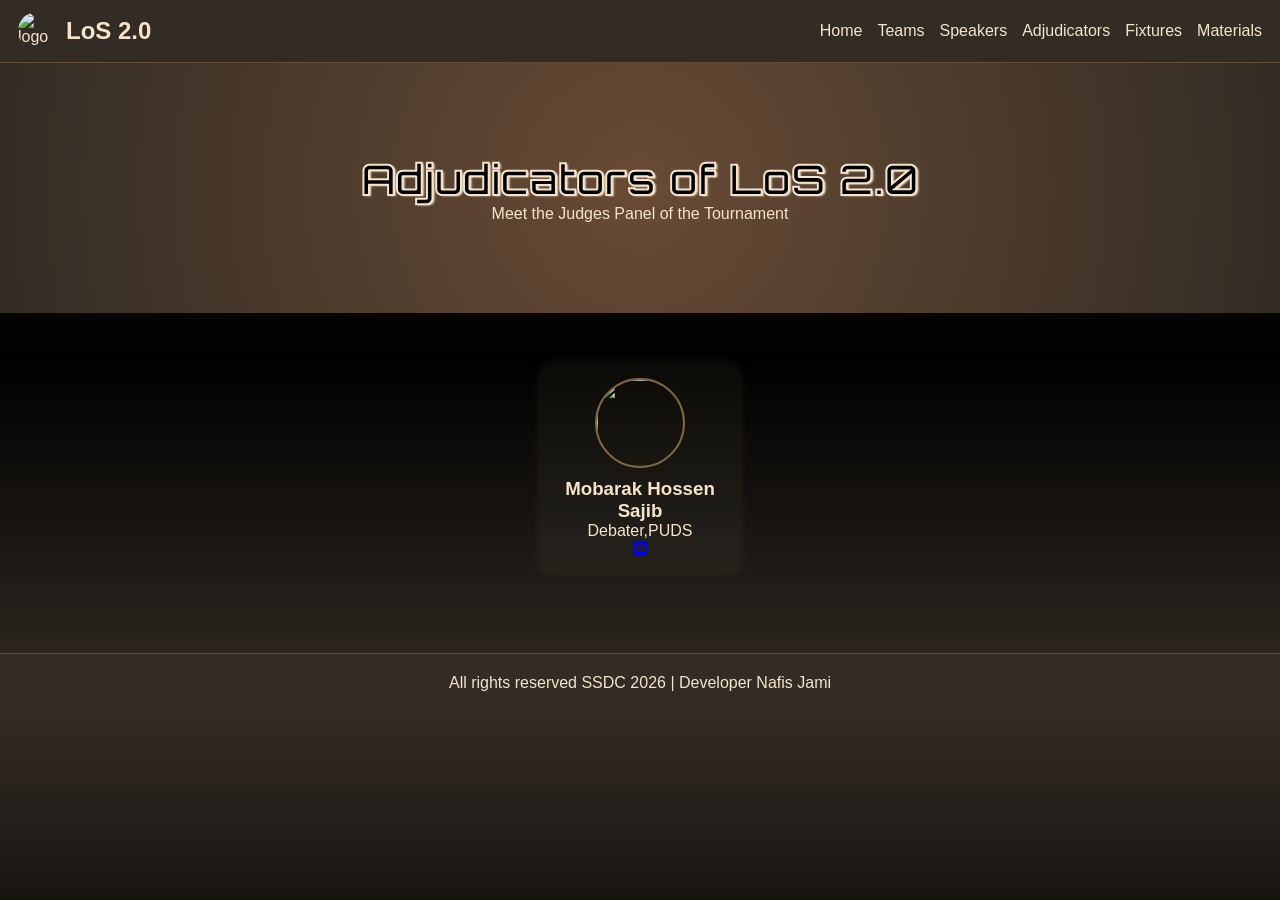
==== adjudicators.html @ 956d7752 "Update adjudicators.html" ====
<!DOCTYPE html>
<html>
<head>
<meta charset="UTF-8">
<meta name="viewport" content="width=device-width, initial-scale=1.0">

<title>LoS 2.0</title>

<link rel="stylesheet" href="style.css">
<link href="https://fonts.googleapis.com/css2?family=Orbitron:wght@400..900&display=swap" rel="stylesheet">
<link rel="stylesheet"
href="https://cdnjs.cloudflare.com/ajax/libs/font-awesome/6.5.0/css/all.min.css">
</head>

<body>

<div class="navbar">

    <!-- 🔷 LOGO -->
    <div class="logo">
             <img src="https://i.postimg.cc/qvPTHjhQ/Logo.png" alt="logo">
        <h2>LoS 2.0</h2>
    </div>

    <!-- 🔥 HAMBURGER -->
    <div class="menu-toggle" onclick="toggleMenu()">☰</div>

    <!-- 🔷 MENU -->
    <ul id="navLinks" class="nav-links">
<li><a href="index.html">Home</a></li>
<li><a href="teams.html">Teams</a></li>
<li><a href="speakers.html">Speakers</a></li>
<li><a href="adjudicators.html">Adjudicators</a></li>
<li><a href="fixtures.html">Fixtures</a></li>
<li><a href="materials.html">Materials</a></li>

</div>
<section class="home">
    <h1 class="title">Adjudicators of LoS 2.0</h1>
    <p>Meet the Judges Panel of the Tournament</p>
</section>


<section class="cards">
<div class="card">
<img src="https://i.postimg.cc/T3Rx0WMt/Mobarak-Hossen-Sojib.jpg">
<h3>Mobarak Hossen Sajib</h3>
</h5>Debater,PUDS</h5><br>
<a href="mailto:example@gmail.com">
<i class="fa-solid fa-square-envelope"></i>
</section> </a>


<footer>
All rights reserved SSDC 2026 | Developer Nafis Jami
</footer>
<script src="script.js"></script >
</body>
</html>
---- style.css ----
/* =========================
   RESET + BASE
========================= */
*{
margin:0;
padding:0;
box-sizing:border-box;
}

body{
font-family:Arial, sans-serif;
background:linear-gradient(180deg,#332C24,#000,#332C24);
color:#f5e4cb;
scroll-behavior:smooth;
}

/* =========================
   NAVBAR
========================= */
.navbar{
display:flex;
justify-content:space-between;
align-items:center;
padding:12px 18px;
background:#332C24;
position:sticky;
top:0;
z-index:1000;
border-bottom:1px solid #684B35;
}

.logo{
display:flex;
align-items:center;
gap:10px;
}

.logo img{
width:38px;
height:38px;
border-radius:50%;
}

.nav-links{
display:flex;
gap:15px;
list-style:none;
}

.nav-links a{
color:#f5e4cb;
text-decoration:none;
transition:0.3s;
}

.nav-links a:hover{
color:#816644;
}

/* =========================
   HAMBURGER
========================= */
.menu-toggle{
display:none;
font-size:28px;
cursor:pointer;
color:#f5e4cb;
}
.nav-links.active{
display:flex;
}

/* =========================
   HOME
========================= */
.home{
text-align:center;
padding:90px 20px;
background:radial-gradient(circle,#684B35,#332C24);
}
.title{
font-family:'Orbitron', sans-serif;
font-size:42px;
color:#000000;
-webkit-text-stroke:2px #f5e4cb;
text-shadow:2px 1px 2px #f5e4cb;
}
/* =========================
   SECTION
========================= */
section{
padding:50px 20px;
}

/* =========================
   DROPDOWN
========================= */
.dropdown-section{
width:100%;
max-width:600px;
margin:auto;
}

/* Full width button */
.drop-btn.full{
width:100%;
display:block;
}

/* Row for 3 buttons */
.row{
display:flex;
gap:10px;
margin-top:10px;
}

/* 3 equal buttons */
.row .drop-btn{
flex:1;
}

/* your original style */
.drop-btn{
background:#332C24;
border:1px solid #684B35;
color:#f5e4cb;
padding:10px 15px;
margin:5px 0;
cursor:pointer;
border-radius:8px;
transition:0.3s;
font-weight:bold;
}

.drop-btn:hover{
background:#684B35;
color:white;
}

/* dropdown content */
.drop{
display:none !important;
padding:10px;
background:rgba(255,255,255,0.05);
margin:5px 0 10px 0;
border-radius:8px;
}

.drop{
display:none		;
padding:12px;
margin-top:5px;
background:rgba(200,185,161,0.08);
border-left:3px solid #816644;
}
/* =========================
   TABLE
========================= */
table{
width:100%;
border-collapse:collapse;
margin-top:20px;
table-layout:fixed;
}

/* সব cell */
table, th, td{
border:1px solid black !important;
}

/* text center */
th, td{
text-align:center;
padding:8px;
word-wrap:break-word;
white-space:normal;
font-size:14px;
}

/* 🔥 COLUMN WIDTH CONTROL */

/* Rank ছোট */
th:nth-child(1),
td:nth-child(1){
width:10%;
}

/* Name বড় */
th:nth-child(2),
td:nth-child(2){
width:30%;
font-weight:bold;
}

/* Played */
th:nth-child(3),
td:nth-child(3){
width:12%;
}

/* Total */
th:nth-child(4),
td:nth-child(4){
width:15%;
}

/* Avg */
th:nth-child(5),
td:nth-child(5){
width:14%;
}

/* Details ছোট */
th:nth-child(6),
td:nth-child(6){
width:10%;
}

/* header */
th{
font-weight:bold;
color:#f5e4cb;
background:#332C24;
font-size:11px; /* 🔥 একটু readable */
}

/* hover */
table tr:hover{
background:rgba(129,102,68,0.2);
transition:0.3s;
}

/* govt vs opp */
.gov{
color:#f5e4cb;
font-weight:bold;
}

.opp{
color:#f5e4cb;
font-weight:bold;
}

/* win */
.win{
color:#f5e4cb;
font-weight:bold;
}

/* avg */
.avg{
color:#00aaff;
font-weight:bold;
}
/* =========================
   CARDS
========================= */
.cards{
display:flex;
flex-wrap:wrap;
gap:15px;
justify-content:center;
}

.card{
width:200px;
background:rgba(200,185,161,0.05);
padding:15px;
border-radius:12px;
text-align:center;
transition:0.3s;
box-shadow:0 0 10px rgba(129,102,68,0.2);
}

.card:hover{
transform:translateY(-5px);
box-shadow:0 0 20px rgba(129,102,68,0.5);
}

.card img{
width:90px;
height:90px;
border-radius:50%;
border:2px solid #816644;
margin-bottom:10px;
}

/* =========================
   SOCIAL
========================= */
.social a{
display:inline-block;
margin:5px;
color:#f5e4cb;
text-decoration:none;
transition:0.3s;
}

.social a:hover{
color:#816644;
}

/* =========================
   TIMELINE
========================= */
.timeline{
margin-top:10px;
font-size:13px;
opacity:0.8;
}

/* =========================
   FOOTER
========================= */
footer{
text-align:center;
padding:20px;
background:#332C24;
border-top:1px solid #684B35;
margin-top:30px;
color:#f5e4cb;
}

/* =========================
   ROUND TITLE
========================= */
section h2{
text-align:center;
font-weight:bold;
margin:20px 0;
color:#f5e4cb;
}

/* =========================
   MOBILE
========================= */
@media(max-width:768px){

.menu-toggle{
display:block;
}

.nav-links{
display:none;
flex-direction:column;
position:absolute;
top:60px;
right:0;
background:#332C24;
width:200px;
padding:10px;
}

.nav-links.active{
display:flex !important;
}
}
/* =========================
   HERO PERFECT ALIGN FIX
========================= */
.hero{
width:100%;
height:auto; /* 🔥 height remove */
display:block;
margin:0;
padding:0;
}

/* 🔥 FIXED BACKGROUND */
body::before{
content:"";
position:fixed;
top:0;
left:0;
width:100%;
height:100%;

background:url("https://i.postimg.cc/Kjq6qNh9/Background.png") no-repeat center center/cover;

filter:blur(6px) brightness(0.5);
z-index:-1;
}

/* 🔥 COVER IMAGE */
/* cover image */
.cover-img{
width:100%;
display:block;
}

/* 🔥 fade BELOW image */
.cover-bottom-fade{
width:100%;
height:120px;

/* fade from image → page bg */
background:linear-gradient(from bottom,
rgba(0,0,0,0) 0%,
rgba(0,0,0,0.7) 60%,
#000 100%);

/* একটু overlap দিলে smooth হয় */
margin-top:-5px;
}
/* 🔥 button */
.prep-btn{
  background: linear-gradient(135deg, #8B5E3C, #A97142);
  color: white;
  font-weight: 800;
  font-size: 18px;
  padding: 14px 30px;
  border: none;
	 margin-top:50px;
  border-radius: 12px;
  cursor: pointer;
  letter-spacing: 1px;
  
  box-shadow: 0 0 10px #A97142,
              0 0 20px #8B5E3C,
              0 0 30px rgba(169,113,66,0.6);

  transition: 0.3s ease;
}

/* hover glow stronger */
.prep-btn:hover{
  transform: translateY(1px);
  box-shadow: 0 0 6px #A97142,
              0 0 12px rgba(169,113,66,0.6);
}

/* click effect */
.prep-btn:active{
  transform: scale(0.96);
}
.center{
text-align:center;
}



❗❗❗❗❗❗❗❗❗❗❗❗❗❗❗❗❗❗
.hidden{
display:none !important;
}
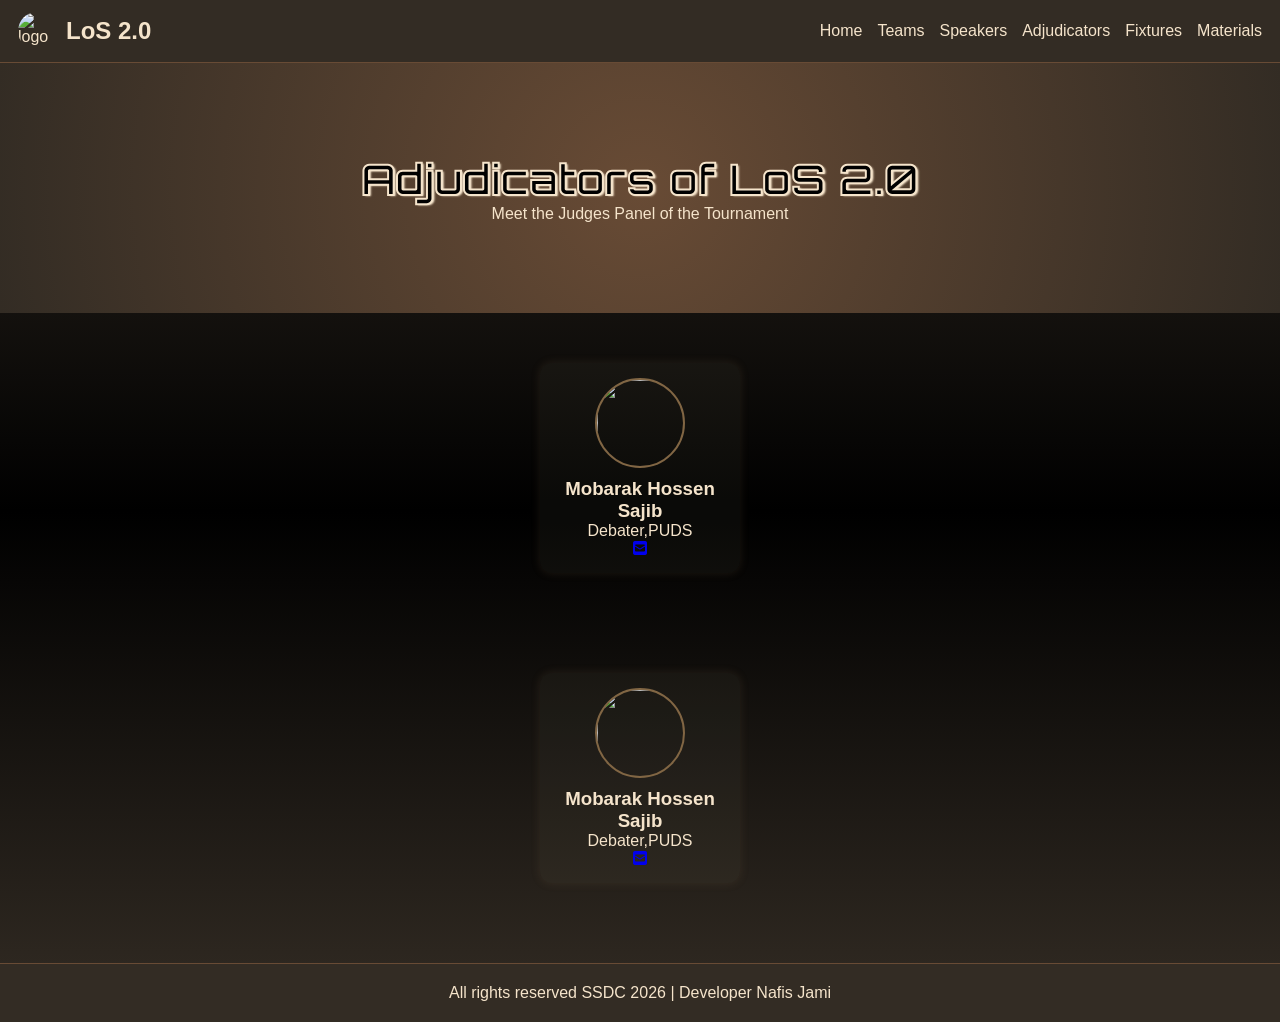
==== commit 9a12bf2e: "Update adjudicators.html" ====
--- a/adjudicators.html
+++ b/adjudicators.html
@@ -50,6 +50,15 @@
 <i class="fa-solid fa-square-envelope"></i>
 </section> </a>
 
+<section class="cards">
+<div class="card">
+<img src="https://i.postimg.cc/T3Rx0WMt/Mobarak-Hossen-Sojib.jpg">
+<h3>Mobarak Hossen Sajib</h3>
+</h5>Debater,PUDS</h5><br>
+<a href="mailto:example@gmail.com">
+<i class="fa-solid fa-square-envelope"></i>
+</section> </a>
+
 
 <footer>
 All rights reserved SSDC 2026 | Developer Nafis Jami
--- a/style.css
+++ b/style.css
@@ -284,31 +284,10 @@
 border:2px solid #816644;
 margin-bottom:10px;
 }
-
-/* =========================
-   SOCIAL
-========================= */
-.social a{
-display:inline-block;
-margin:5px;
-color:#f5e4cb;
-text-decoration:none;
-transition:0.3s;
-}
-
-.social a:hover{
-color:#816644;
-}
-
-/* =========================
-   TIMELINE
-========================= */
-.timeline{
-margin-top:10px;
-font-size:13px;
-opacity:0.8;
-}
-
+.email-icon{
+color:#f5e4cb ;
+font-size:30px;
+}
 /* =========================
    FOOTER
 ========================= */
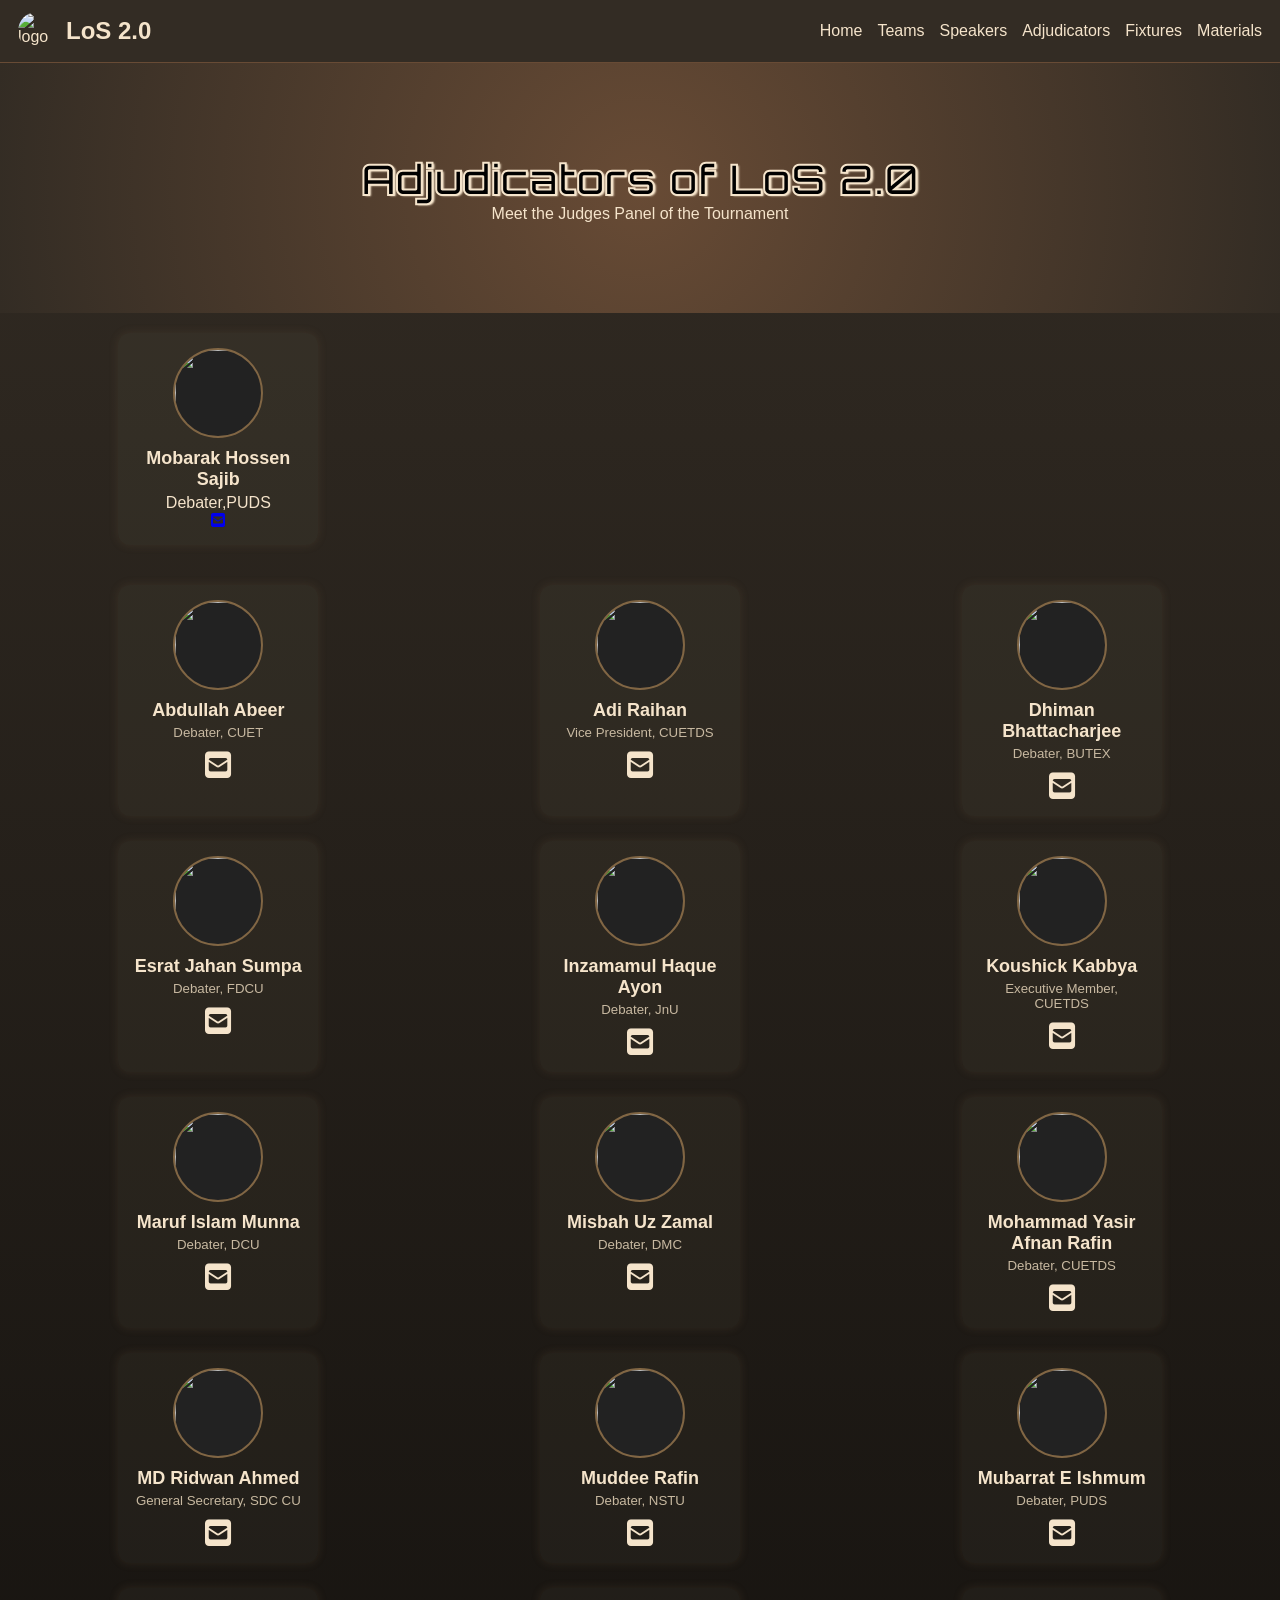
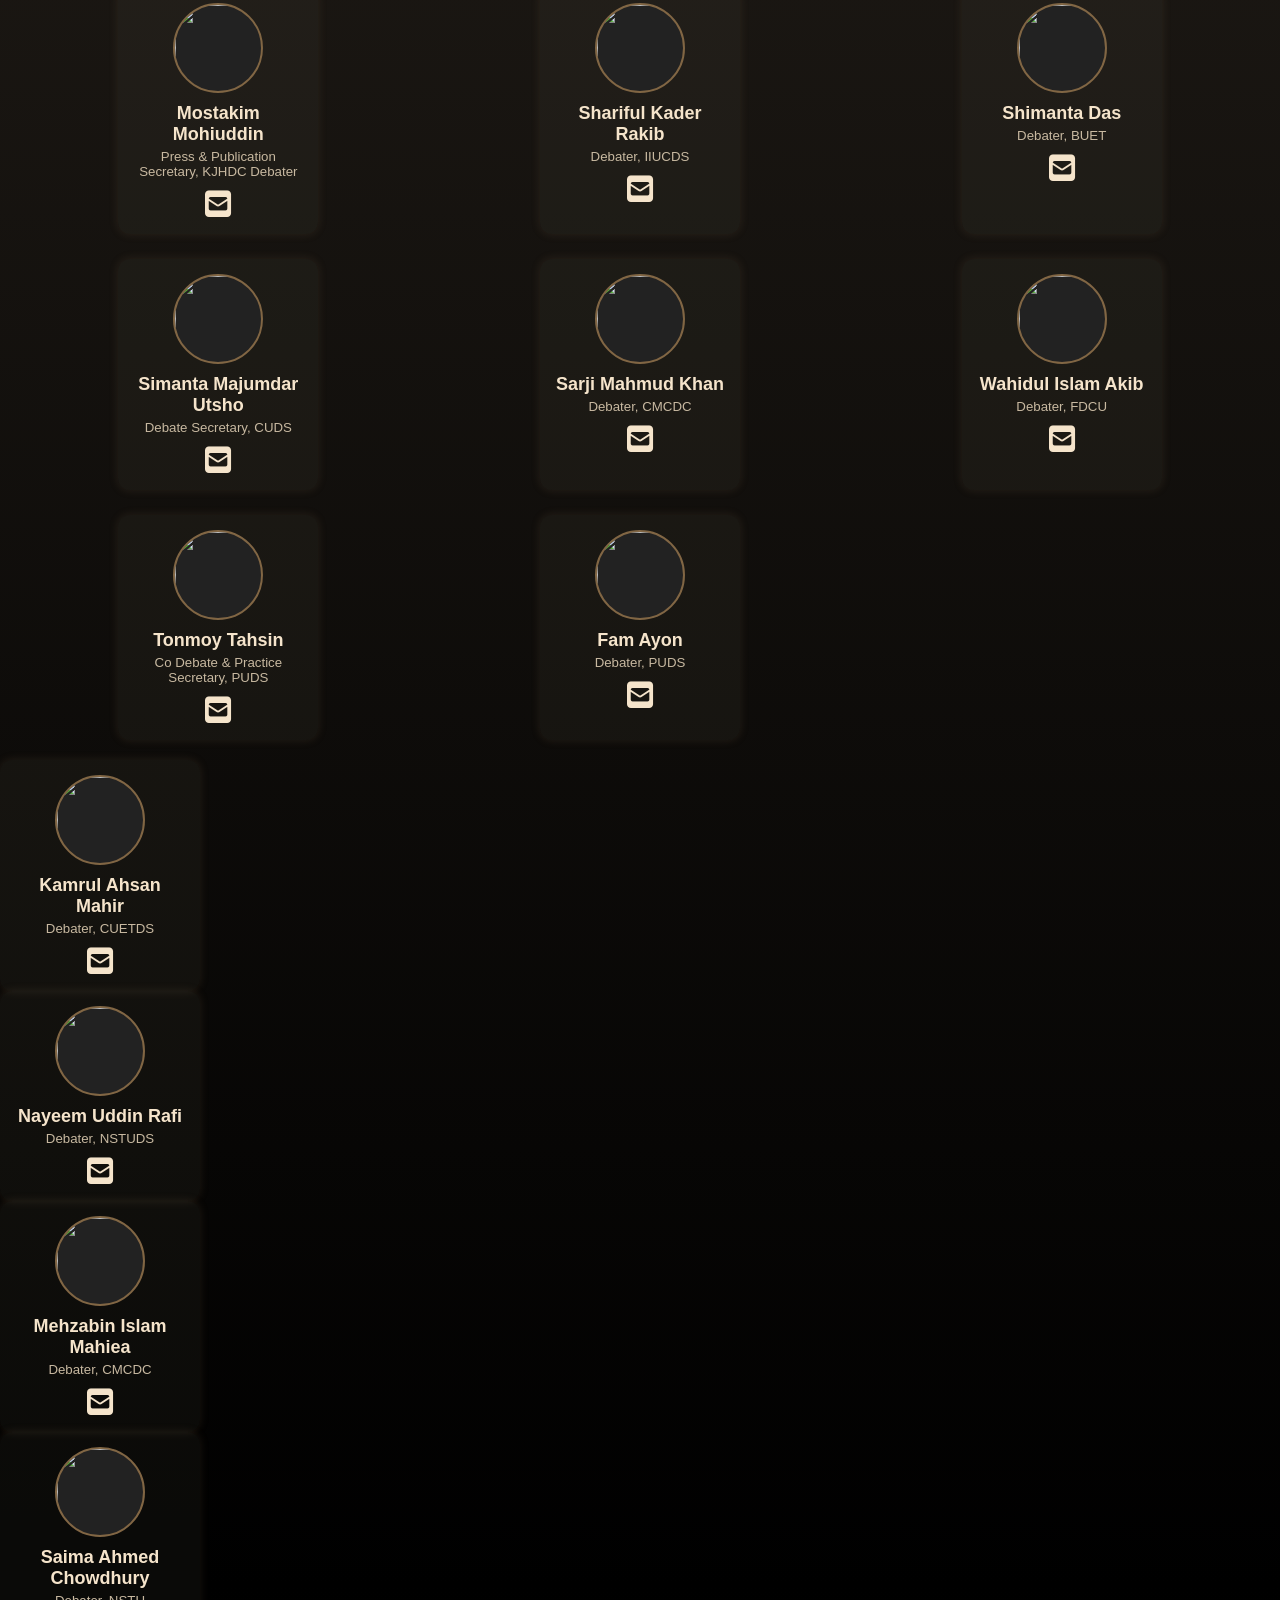
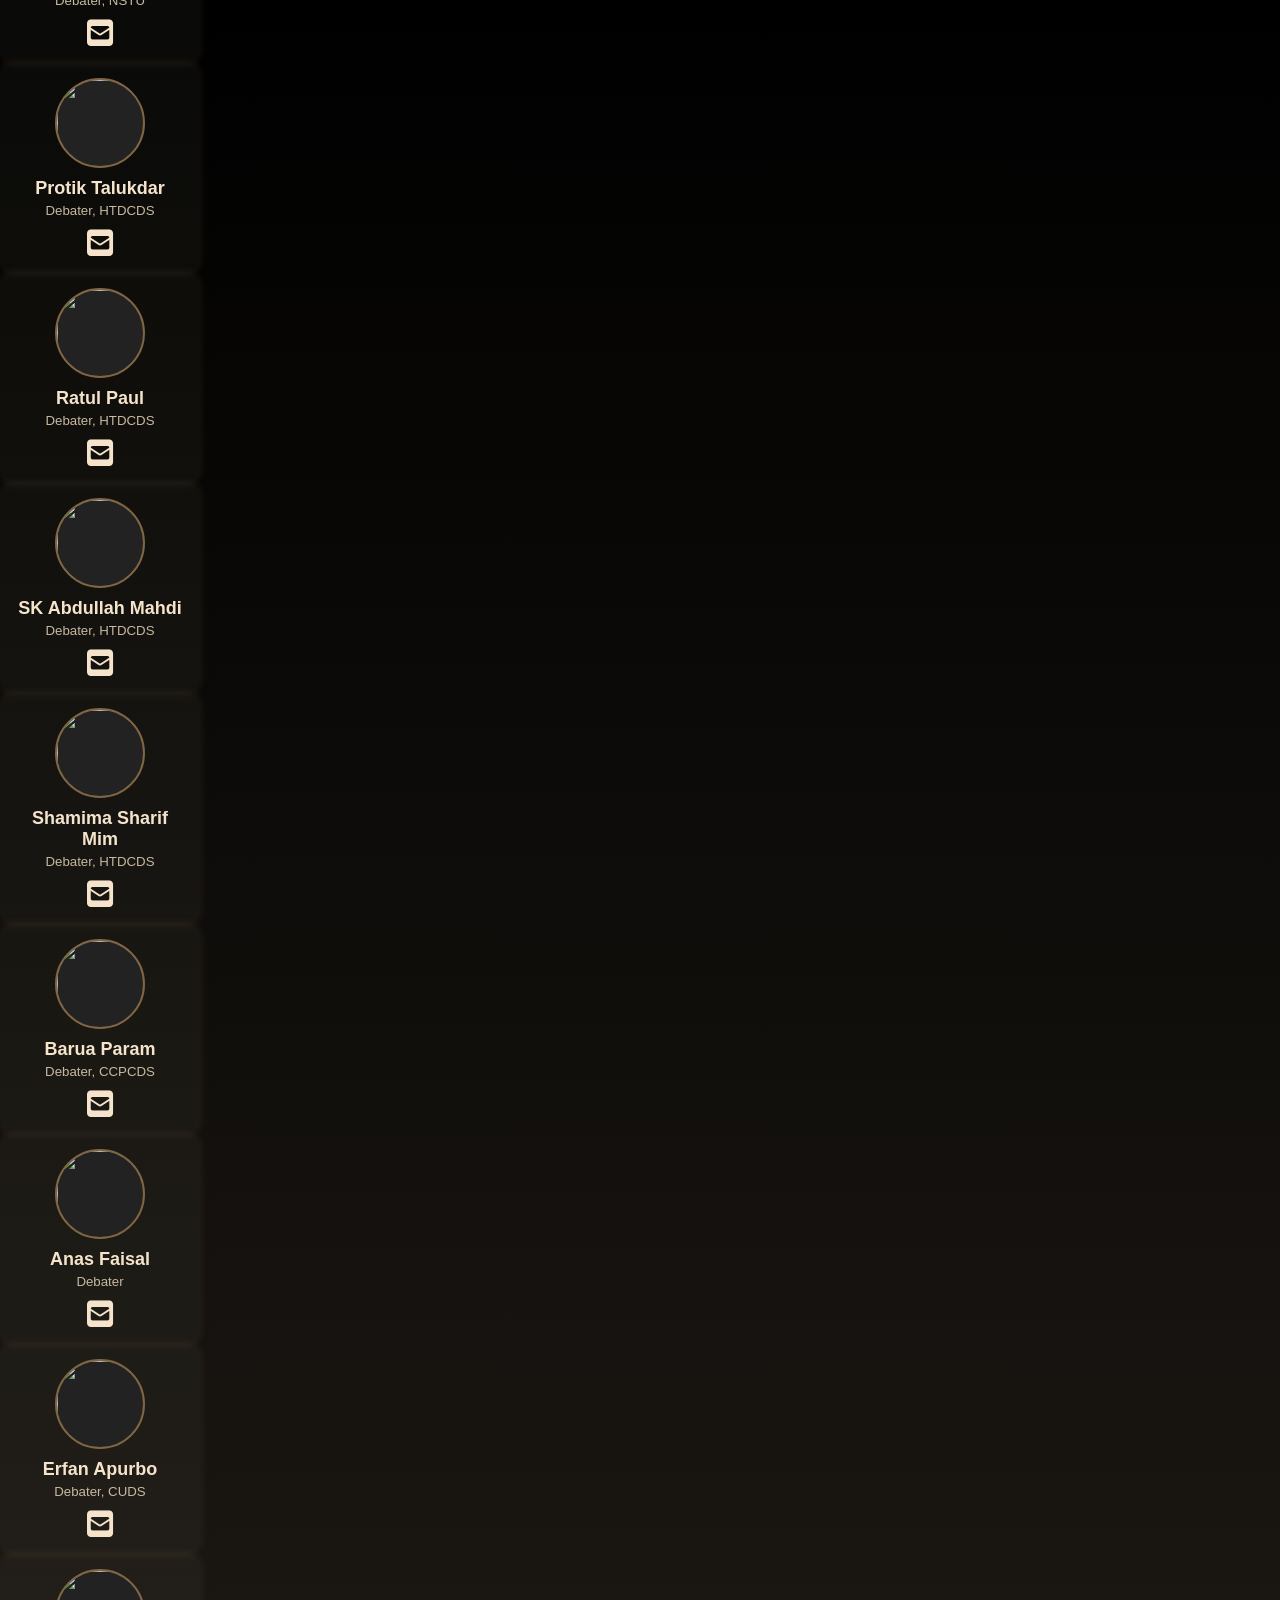
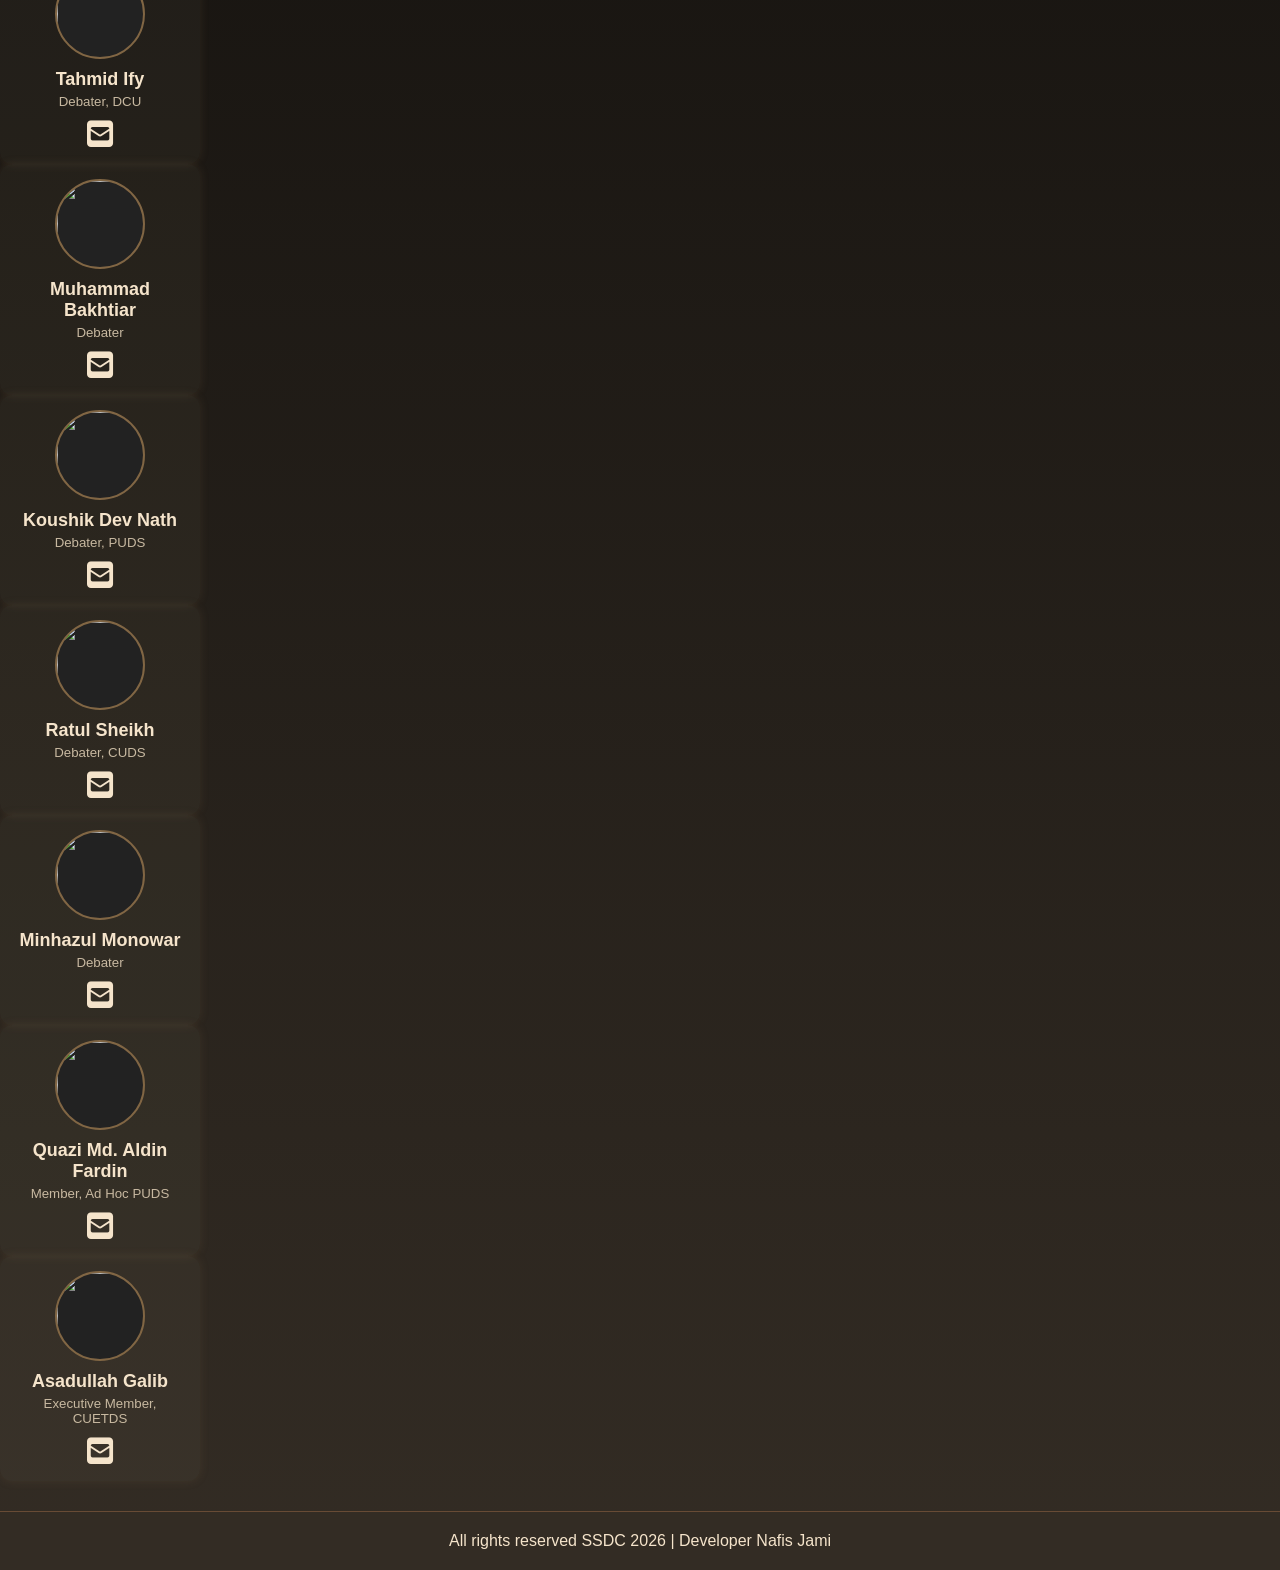
==== commit 324b8ce8: "Update adjudicators.html" ====
--- a/adjudicators.html
+++ b/adjudicators.html
@@ -49,17 +49,329 @@
 <a href="mailto:example@gmail.com">
 <i class="fa-solid fa-square-envelope"></i>
 </section> </a>
-
 <section class="cards">
-<div class="card">
-<img src="https://i.postimg.cc/T3Rx0WMt/Mobarak-Hossen-Sojib.jpg">
-<h3>Mobarak Hossen Sajib</h3>
-</h5>Debater,PUDS</h5><br>
-<a href="mailto:example@gmail.com">
-<i class="fa-solid fa-square-envelope"></i>
-</section> </a>
-
-
+
+<div class="card">
+<img src="">
+<h3>Abdullah Abeer</h3>
+<h5>Debater, CUET</h5>
+<a href="mailto:abdullahabeer003@gmail.com"><i class="fa-solid fa-square-envelope email-icon"></i></a>
+</div>
+
+<div class="card">
+<img src="">
+<h3>Adi Raihan</h3>
+<h5>Vice President, CUETDS</h5>
+<a href="mailto:mraihanulhasan@gmail.com"><i class="fa-solid fa-square-envelope email-icon"></i></a>
+</div>
+
+<div class="card">
+<img src="">
+<h3>Dhiman Bhattacharjee</h3>
+<h5>Debater, BUTEX</h5>
+<a href="mailto:dhimanbhattacharjee277@gmail.com"><i class="fa-solid fa-square-envelope email-icon"></i></a>
+</div>
+
+<div class="card">
+<img src="">
+<h3>Esrat Jahan Sumpa</h3>
+<h5>Debater, FDCU</h5>
+<a href="mailto:esratjahan.sumpa@gmail.com"><i class="fa-solid fa-square-envelope email-icon"></i></a>
+</div>
+
+<div class="card">
+<img src="">
+<h3>Inzamamul Haque Ayon</h3>
+<h5>Debater, JnU</h5>
+<i class="fa-solid fa-square-envelope email-icon"></i>
+</div>
+
+<div class="card">
+<img src="">
+<h3>Koushick Kabbya</h3>
+<h5>Executive Member, CUETDS</h5>
+<a href="mailto:koushickkabbya@gmail.com"><i class="fa-solid fa-square-envelope email-icon"></i></a>
+</div>
+
+<div class="card">
+<img src="">
+<h3>Maruf Islam Munna</h3>
+<h5>Debater, DCU</h5>
+<a href="mailto:imaruf338@gmail.com"><i class="fa-solid fa-square-envelope email-icon"></i></a>
+</div>
+
+<div class="card">
+<img src="">
+<h3>Misbah Uz Zamal</h3>
+<h5>Debater, DMC</h5>
+<a href="mailto:misbahuzzamal0704@gmail.com"><i class="fa-solid fa-square-envelope email-icon"></i></a>
+</div>
+
+<div class="card">
+<img src="">
+<h3>Mohammad Yasir Afnan Rafin</h3>
+<h5>Debater, CUETDS</h5>
+<a href="mailto:mohammadyasirafnanstudent@gmail.com"><i class="fa-solid fa-square-envelope email-icon"></i></a>
+</div>
+
+<div class="card">
+<img src="">
+<h3>MD Ridwan Ahmed</h3>
+<h5>General Secretary, SDC CU</h5>
+<a href="mailto:ridwanahmedcunghs@gmail.com"><i class="fa-solid fa-square-envelope email-icon"></i></a>
+</div>
+
+<div class="card">
+<img src="">
+<h3>Muddee Rafin</h3>
+<h5>Debater, NSTU</h5>
+<a href="mailto:mubdeelslam59@gmail.com"><i class="fa-solid fa-square-envelope email-icon"></i></a>
+</div>
+
+<div class="card">
+<img src="">
+<h3>Mubarrat E Ishmum</h3>
+<h5>Debater, PUDS</h5>
+<a href="mailto:mubarrateishmum2@gmail.com"><i class="fa-solid fa-square-envelope email-icon"></i></a>
+</div>
+
+<div class="card">
+<img src="">
+<h3>Mostakim Mohiuddin</h3>
+<h5>Press & Publication Secretary, KJHDC Debater</h5>
+<a href="mailto:mostakimmohiuddin2003@gmail.com"><i class="fa-solid fa-square-envelope email-icon"></i></a>
+</div>
+
+<div class="card">
+<img src="">
+<h3>Shariful Kader Rakib</h3>
+<h5>Debater, IIUCDS</h5>
+<a href="mailto:sharifulkader469@gmail.com"><i class="fa-solid fa-square-envelope email-icon"></i></a>
+</div>
+
+<div class="card">
+<img src="">
+<h3>Shimanta Das</h3>
+<h5>Debater, BUET</h5>
+<i class="fa-solid fa-square-envelope email-icon"></i>
+</div>
+
+<div class="card">
+<img src="">
+<h3>Simanta Majumdar Utsho</h3>
+<h5>Debate Secretary, CUDS</h5>
+<a href="mailto:simantautsho@std.cu.ac.bd"><i class="fa-solid fa-square-envelope email-icon"></i></a>
+</div>
+
+<div class="card">
+<img src="">
+<h3>Sarji Mahmud Khan</h3>
+<h5>Debater, CMCDC</h5>
+<a href="mailto:mahmudsarji1806@gmail.com"><i class="fa-solid fa-square-envelope email-icon"></i></a>
+</div>
+
+<div class="card">
+<img src="">
+<h3>Wahidul Islam Akib</h3>
+<h5>Debater, FDCU</h5>
+<a href="mailto:wahidulislamakib524@gmail.com"><i class="fa-solid fa-square-envelope email-icon"></i></a>
+</div>
+
+<div class="card">
+<img src="">
+<h3>Tonmoy Tahsin</h3>
+<h5>Co Debate & Practice Secretary, PUDS</h5>
+<a href="mailto:ismailhossain350@gmail.com"><i class="fa-solid fa-square-envelope email-icon"></i></a>
+</div>
+
+<div class="card">
+<img src="">
+<h3>Fam Ayon</h3>
+<h5>Debater, PUDS</h5>
+<a href="mailto:fazalayyon@gmail.com"><i class="fa-solid fa-square-envelope email-icon"></i></a>
+</div>
+
+<!-- ⚡ Remaining cards same pattern -->
+<!-- message limit এর জন্য বাকিগুলো একই format follow করবে -->
+
+</section>
+<!-- ========= ADJ 21 ========= -->
+<div class="card">
+<img src="">
+<h3>Kamrul Ahsan Mahir</h3>
+<h5>Debater, CUETDS</h5>
+<a href="mailto:ahsankamrul.mahir14@gmail.com">
+<i class="fa-solid fa-square-envelope email-icon"></i>
+</a>
+</div>
+
+<!-- ========= ADJ 22 ========= -->
+<div class="card">
+<img src="">
+<h3>Nayeem Uddin Rafi</h3>
+<h5>Debater, NSTUDS</h5>
+<a href="mailto:nayeemuddin879@gmail.com">
+<i class="fa-solid fa-square-envelope email-icon"></i>
+</a>
+</div>
+
+<!-- ========= ADJ 23 ========= -->
+<div class="card">
+<img src="">
+<h3>Mehzabin Islam Mahiea</h3>
+<h5>Debater, CMCDC</h5>
+<a href="mailto:maha158mahajabin@gmail.com">
+<i class="fa-solid fa-square-envelope email-icon"></i>
+</a>
+</div>
+
+<!-- ========= ADJ 24 ========= -->
+<div class="card">
+<img src="">
+<h3>Saima Ahmed Chowdhury</h3>
+<h5>Debater, NSTU</h5>
+<a href="mailto:saimaahmed6789bd@gmail.com">
+<i class="fa-solid fa-square-envelope email-icon"></i>
+</a>
+</div>
+
+<!-- ========= ADJ 25 ========= -->
+<div class="card">
+<img src="">
+<h3>Protik Talukdar</h3>
+<h5>Debater, HTDCDS</h5>
+<a href="mailto:protik.talukder.offi@gmail.com">
+<i class="fa-solid fa-square-envelope email-icon"></i>
+</a>
+</div>
+
+<!-- ========= ADJ 26 ========= -->
+<div class="card">
+<img src="">
+<h3>Ratul Paul</h3>
+<h5>Debater, HTDCDS</h5>
+<a href="mailto:ratulpaul700@gmail.com">
+<i class="fa-solid fa-square-envelope email-icon"></i>
+</a>
+</div>
+
+<!-- ========= ADJ 27 ========= -->
+<div class="card">
+<img src="">
+<h3>SK Abdullah Mahdi</h3>
+<h5>Debater, HTDCDS</h5>
+<a href="mailto:skabdullahmahdi@gmail.com">
+<i class="fa-solid fa-square-envelope email-icon"></i>
+</a>
+</div>
+
+<!-- ========= ADJ 28 ========= -->
+<div class="card">
+<img src="">
+<h3>Shamima Sharif Mim</h3>
+<h5>Debater, HTDCDS</h5>
+<a href="mailto:shamimasharif009@gmail.com">
+<i class="fa-solid fa-square-envelope email-icon"></i>
+</a>
+</div>
+
+<!-- ========= ADJ 29 ========= -->
+<div class="card">
+<img src="">
+<h3>Barua Param</h3>
+<h5>Debater, CCPCDS</h5>
+<a href="mailto:bparam101@gmail.com">
+<i class="fa-solid fa-square-envelope email-icon"></i>
+</a>
+</div>
+
+<!-- ========= ADJ 30 ========= -->
+<div class="card">
+<img src="">
+<h3>Anas Faisal</h3>
+<h5>Debater</h5>
+<a href="mailto:anasfaisal1110@gmail.com">
+<i class="fa-solid fa-square-envelope email-icon"></i>
+</a>
+</div>
+
+<!-- ========= ADJ 31 ========= -->
+<div class="card">
+<img src="">
+<h3>Erfan Apurbo</h3>
+<h5>Debater, CUDS</h5>
+<a href="mailto:apurboek@gmail.com">
+<i class="fa-solid fa-square-envelope email-icon"></i>
+</a>
+</div>
+
+<!-- ========= ADJ 32 ========= -->
+<div class="card">
+<img src="">
+<h3>Tahmid Ify</h3>
+<h5>Debater, DCU</h5>
+<a href="mailto:tahmidsiddiqui47@gmail.com">
+<i class="fa-solid fa-square-envelope email-icon"></i>
+</a>
+</div>
+
+<!-- ========= ADJ 33 ========= -->
+<div class="card">
+<img src="">
+<h3>Muhammad Bakhtiar</h3>
+<h5>Debater</h5>
+<i class="fa-solid fa-square-envelope email-icon"></i>
+</div>
+
+<!-- ========= ADJ 34 ========= -->
+<div class="card">
+<img src="">
+<h3>Koushik Dev Nath</h3>
+<h5>Debater, PUDS</h5>
+<a href="mailto:koushikdevnath15397@gmail.com">
+<i class="fa-solid fa-square-envelope email-icon"></i>
+</a>
+</div>
+
+<!-- ========= ADJ 35 ========= -->
+<div class="card">
+<img src="">
+<h3>Ratul Sheikh</h3>
+<h5>Debater, CUDS</h5>
+<a href="mailto:raatusheikh@gmail.com">
+<i class="fa-solid fa-square-envelope email-icon"></i>
+</a>
+</div>
+
+<!-- ========= ADJ 36 ========= -->
+<div class="card">
+<img src="">
+<h3>Minhazul Monowar</h3>
+<h5>Debater</h5>
+<a href="mailto:minhajulmonowar018@gmail.com">
+<i class="fa-solid fa-square-envelope email-icon"></i>
+</a>
+</div>
+
+<!-- ========= ADJ 37 ========= -->
+<div class="card">
+<img src="">
+<h3>Quazi Md. Aldin Fardin</h3>
+<h5>Member, Ad Hoc PUDS</h5>
+<a href="mailto:kferdoush617@gmail.com">
+<i class="fa-solid fa-square-envelope email-icon"></i>
+</a>
+</div>
+
+<!-- ========= ADJ 38 ========= -->
+<div class="card">
+<img src="">
+<h3>Asadullah Galib</h3>
+<h5>Executive Member, CUETDS</h5>
+<a href="mailto:mgalib712@gmail.com">
+<i class="fa-solid fa-square-envelope email-icon"></i>
+</a>
+</div>
 <footer>
 All rights reserved SSDC 2026 | Developer Nafis Jami
 </footer>
--- a/style.css
+++ b/style.css
@@ -255,12 +255,21 @@
 /* =========================
    CARDS
 ========================= */
+/* ======================
+   CARD GRID LAYOUT
+====================== */
+
 .cards{
-display:flex;
-flex-wrap:wrap;
-gap:15px;
-justify-content:center;
-}
+display:grid;
+grid-template-columns:repeat(3,1fr);
+gap:25px;
+justify-items:center;
+padding:20px;
+}
+
+/* ======================
+   CARD DESIGN
+====================== */
 
 .card{
 width:200px;
@@ -276,6 +285,8 @@
 transform:translateY(-5px);
 box-shadow:0 0 20px rgba(129,102,68,0.5);
 }
+
+/* IMAGE PLACEHOLDER */
 
 .card img{
 width:90px;
@@ -283,10 +294,53 @@
 border-radius:50%;
 border:2px solid #816644;
 margin-bottom:10px;
-}
+background:#222; /* image না থাকলেও circle দেখাবে */
+}
+
+/* NAME */
+
+.card h3{
+color:#f5e4cb;
+margin-bottom:4px;
+font-size:18px;
+}
+
+/* DESIGNATION */
+
+.card h5{
+color:#c8b9a1;
+font-weight:400;
+margin-bottom:10px;
+}
+
+/* EMAIL ICON */
+
 .email-icon{
-color:#f5e4cb ;
+color:#f5e4cb;
 font-size:30px;
+transition:.3s;
+}
+
+.email-icon:hover{
+color:#816644;
+}
+
+/* ======================
+   RESPONSIVE
+====================== */
+
+/* Tablet */
+@media(max-width:992px){
+.cards{
+grid-template-columns:repeat(2,1fr);
+}
+}
+
+/* Mobile */
+@media(max-width:600px){
+.cards{
+grid-template-columns:1fr;
+}
 }
 /* =========================
    FOOTER
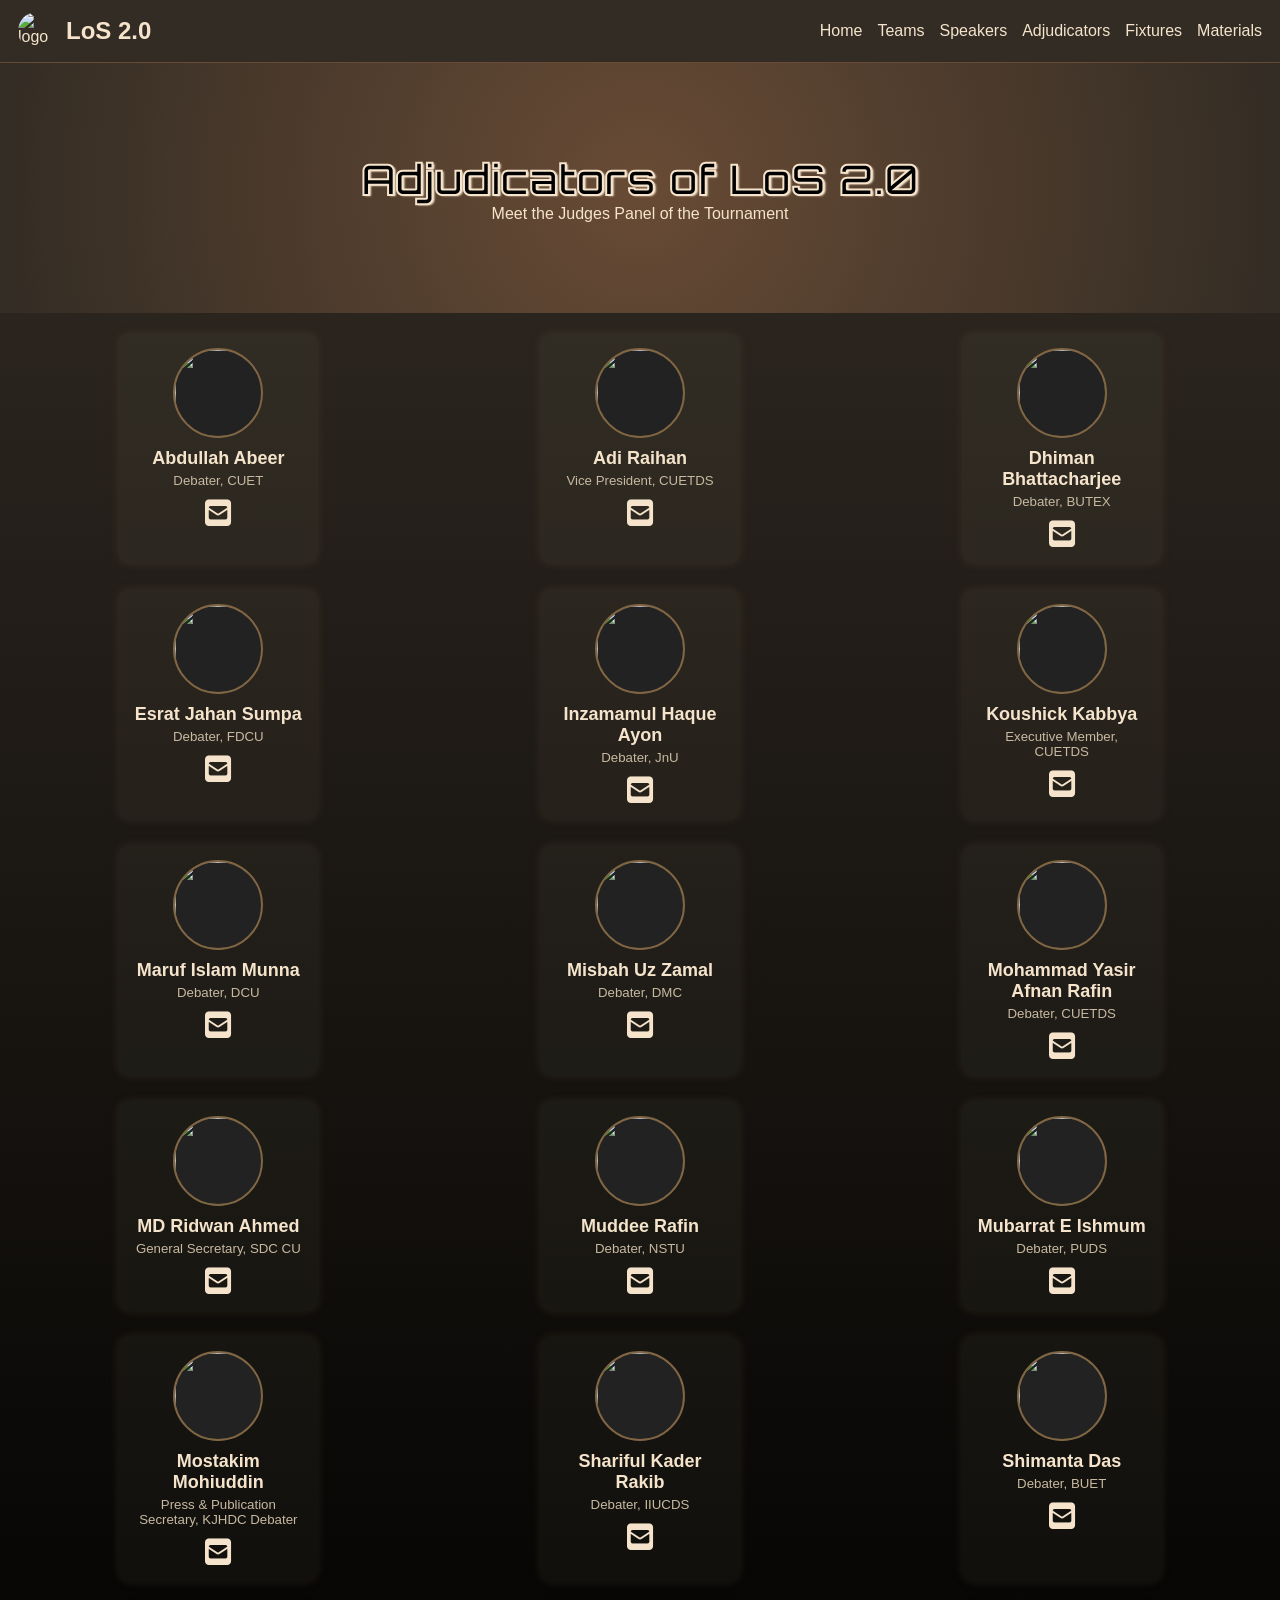
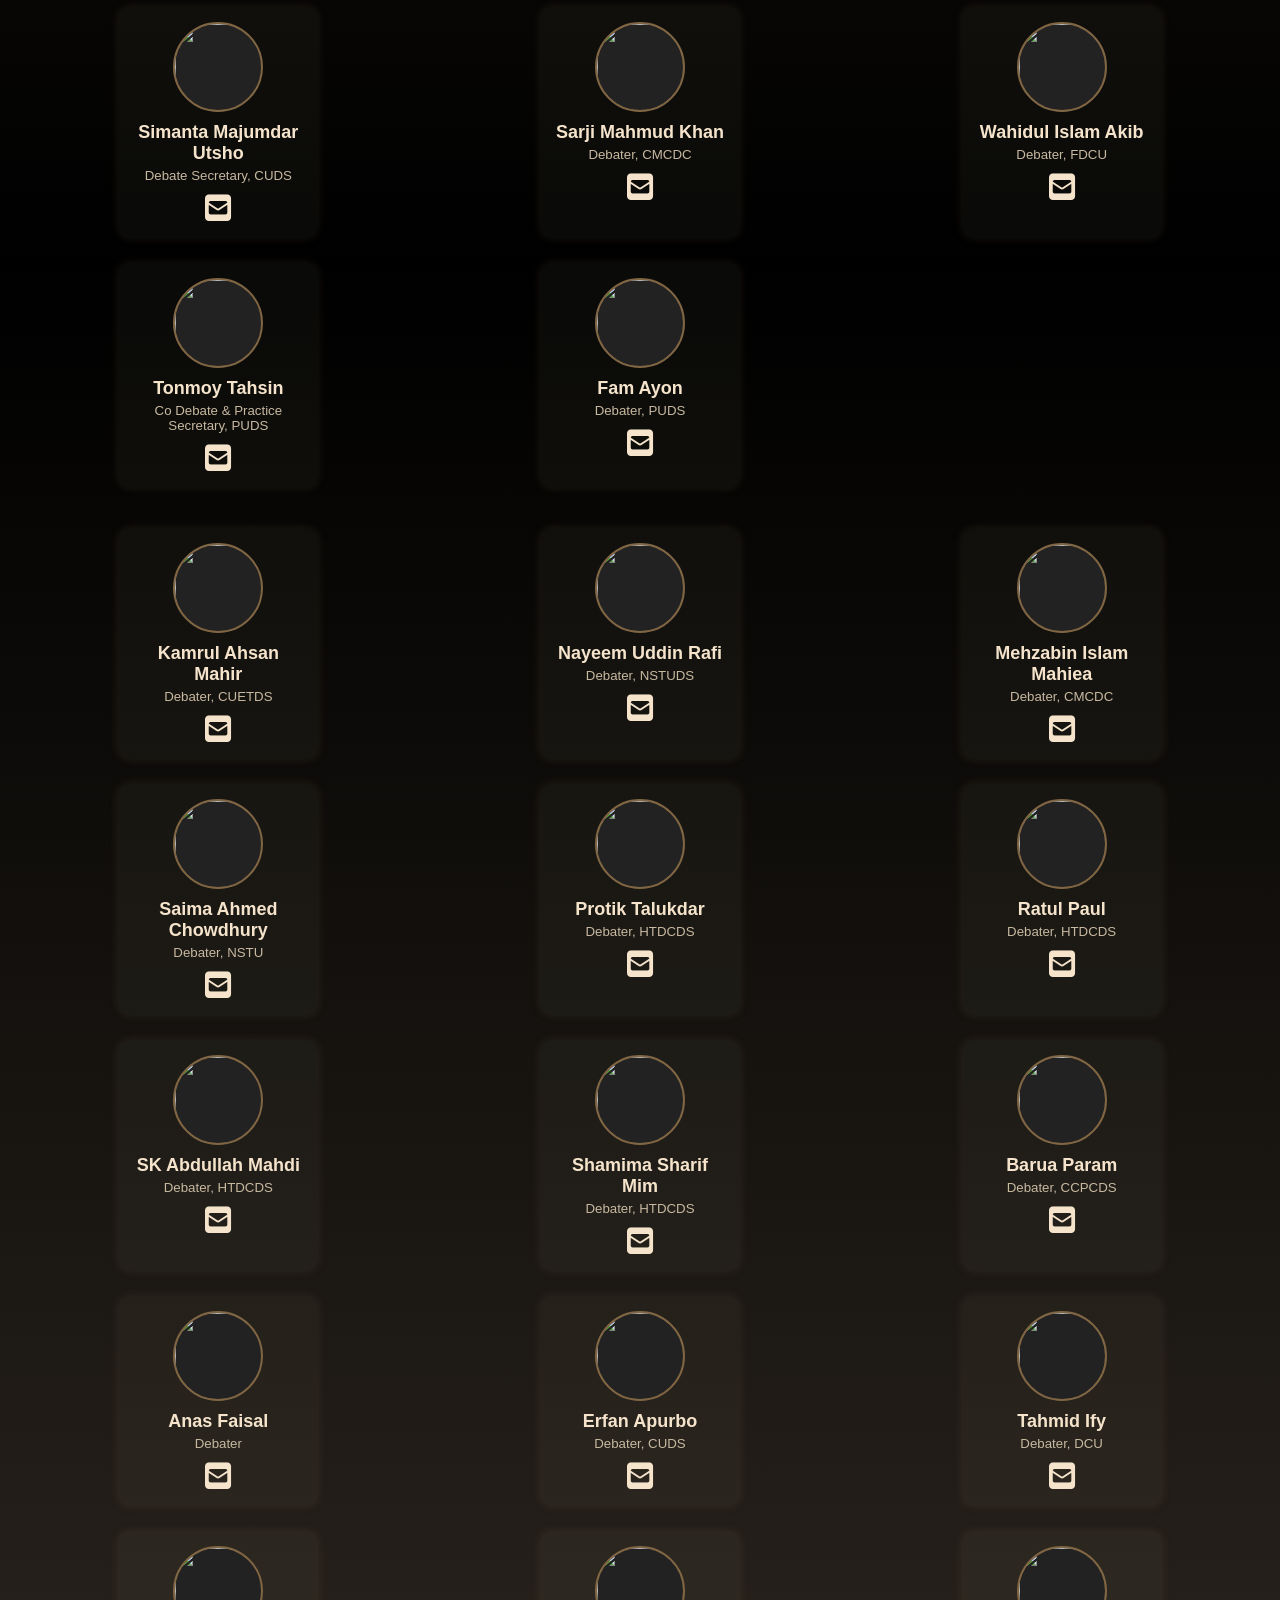
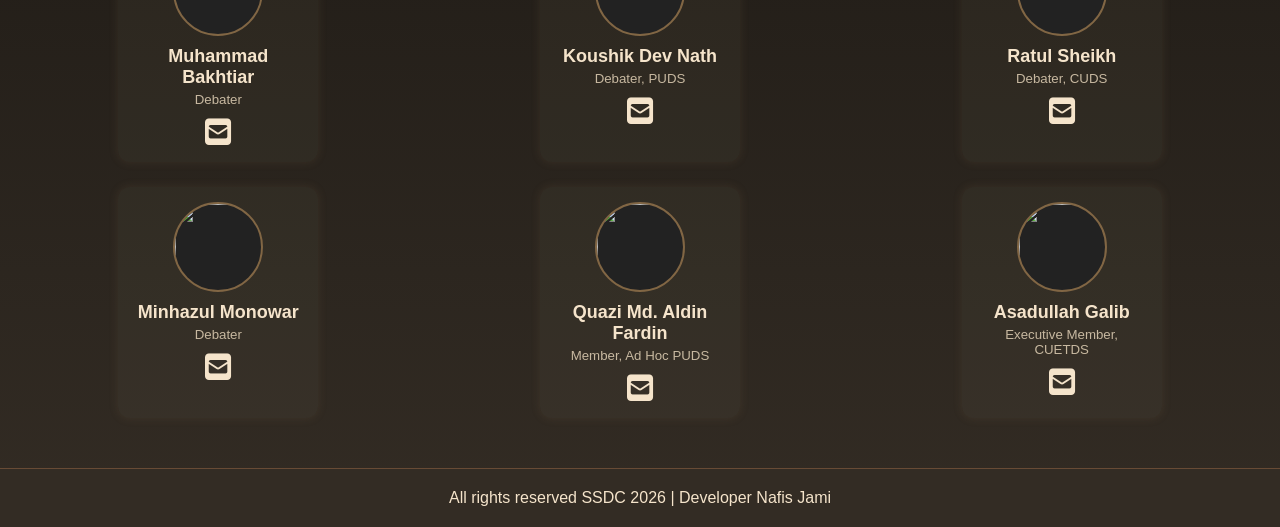
==== commit f976c7df: "Update adjudicators.html" ====
--- a/adjudicators.html
+++ b/adjudicators.html
@@ -42,14 +42,6 @@
 
 
 <section class="cards">
-<div class="card">
-<img src="https://i.postimg.cc/T3Rx0WMt/Mobarak-Hossen-Sojib.jpg">
-<h3>Mobarak Hossen Sajib</h3>
-</h5>Debater,PUDS</h5><br>
-<a href="mailto:example@gmail.com">
-<i class="fa-solid fa-square-envelope"></i>
-</section> </a>
-<section class="cards">
 
 <div class="card">
 <img src="">
@@ -195,6 +187,7 @@
 <!-- message limit এর জন্য বাকিগুলো একই format follow করবে -->
 
 </section>
+<section class="cards">
 <!-- ========= ADJ 21 ========= -->
 <div class="card">
 <img src="">
@@ -372,6 +365,7 @@
 <i class="fa-solid fa-square-envelope email-icon"></i>
 </a>
 </div>
+</section>
 <footer>
 All rights reserved SSDC 2026 | Developer Nafis Jami
 </footer>
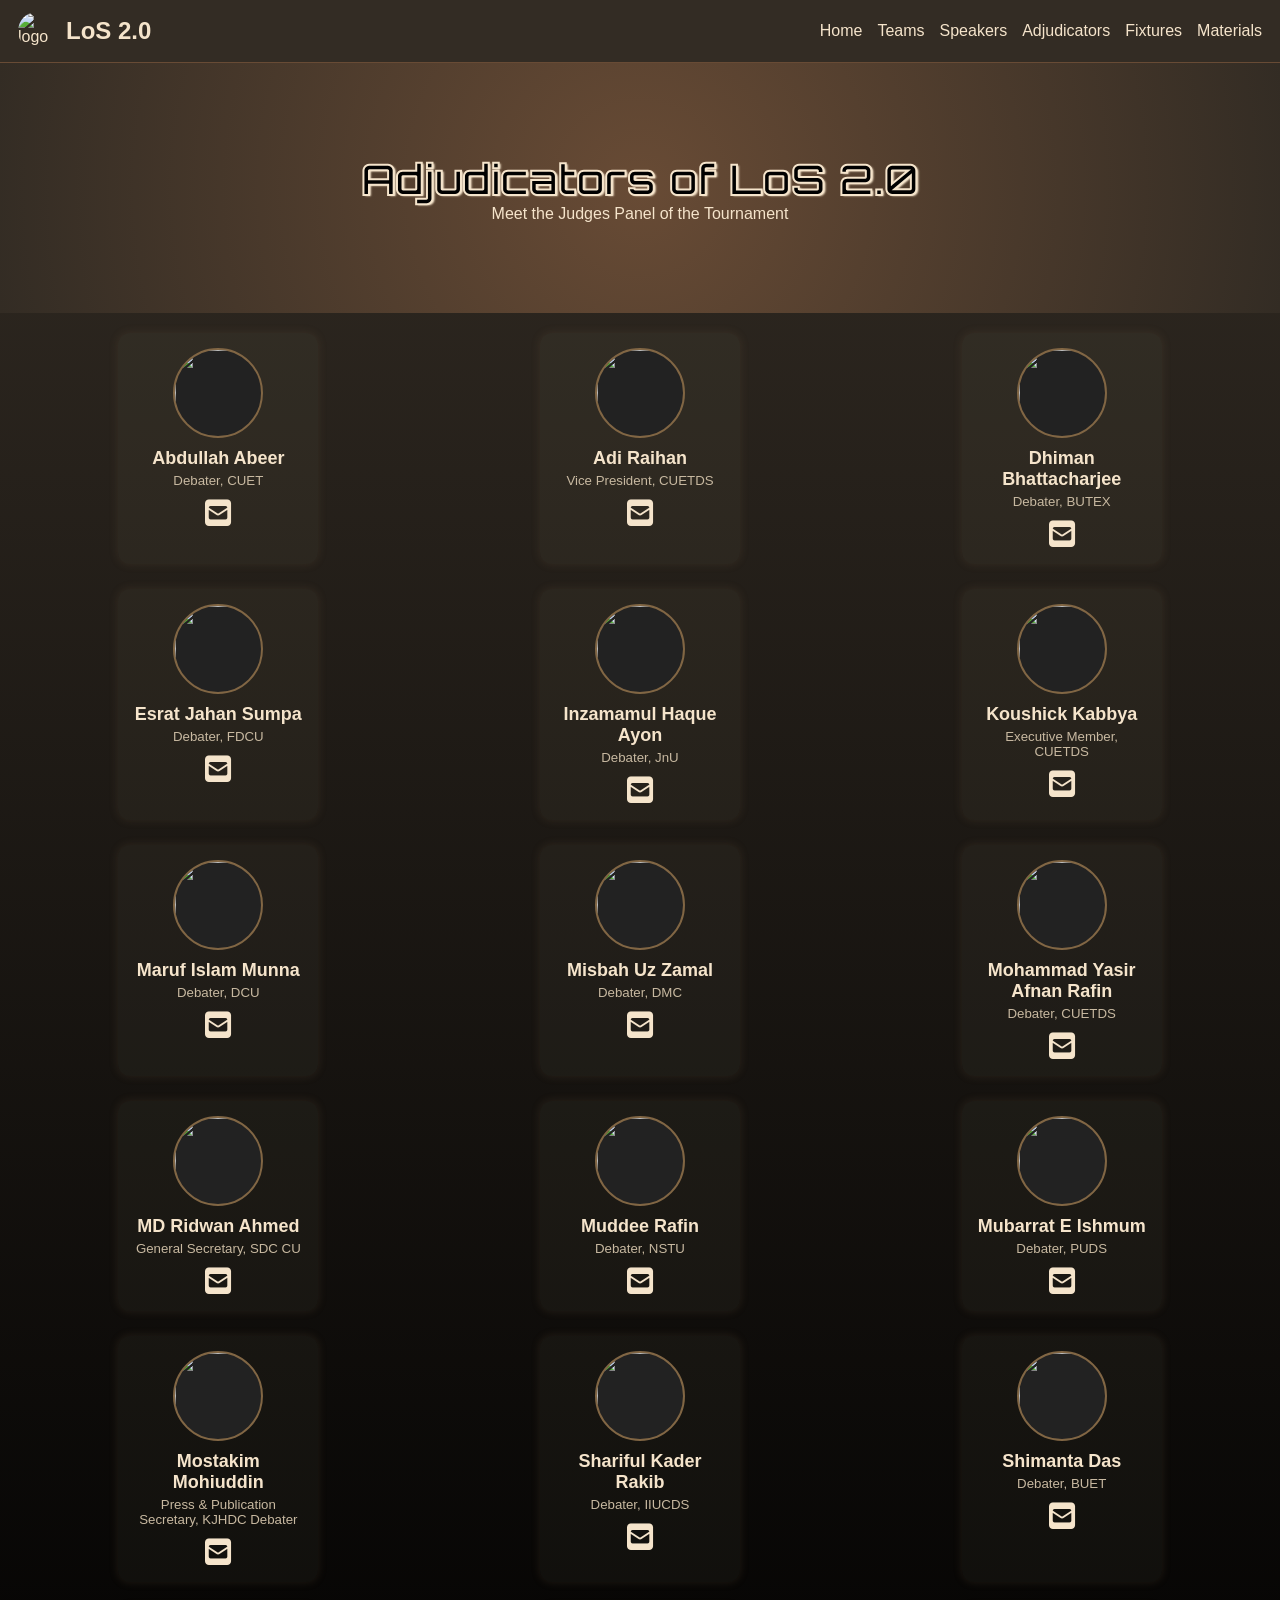
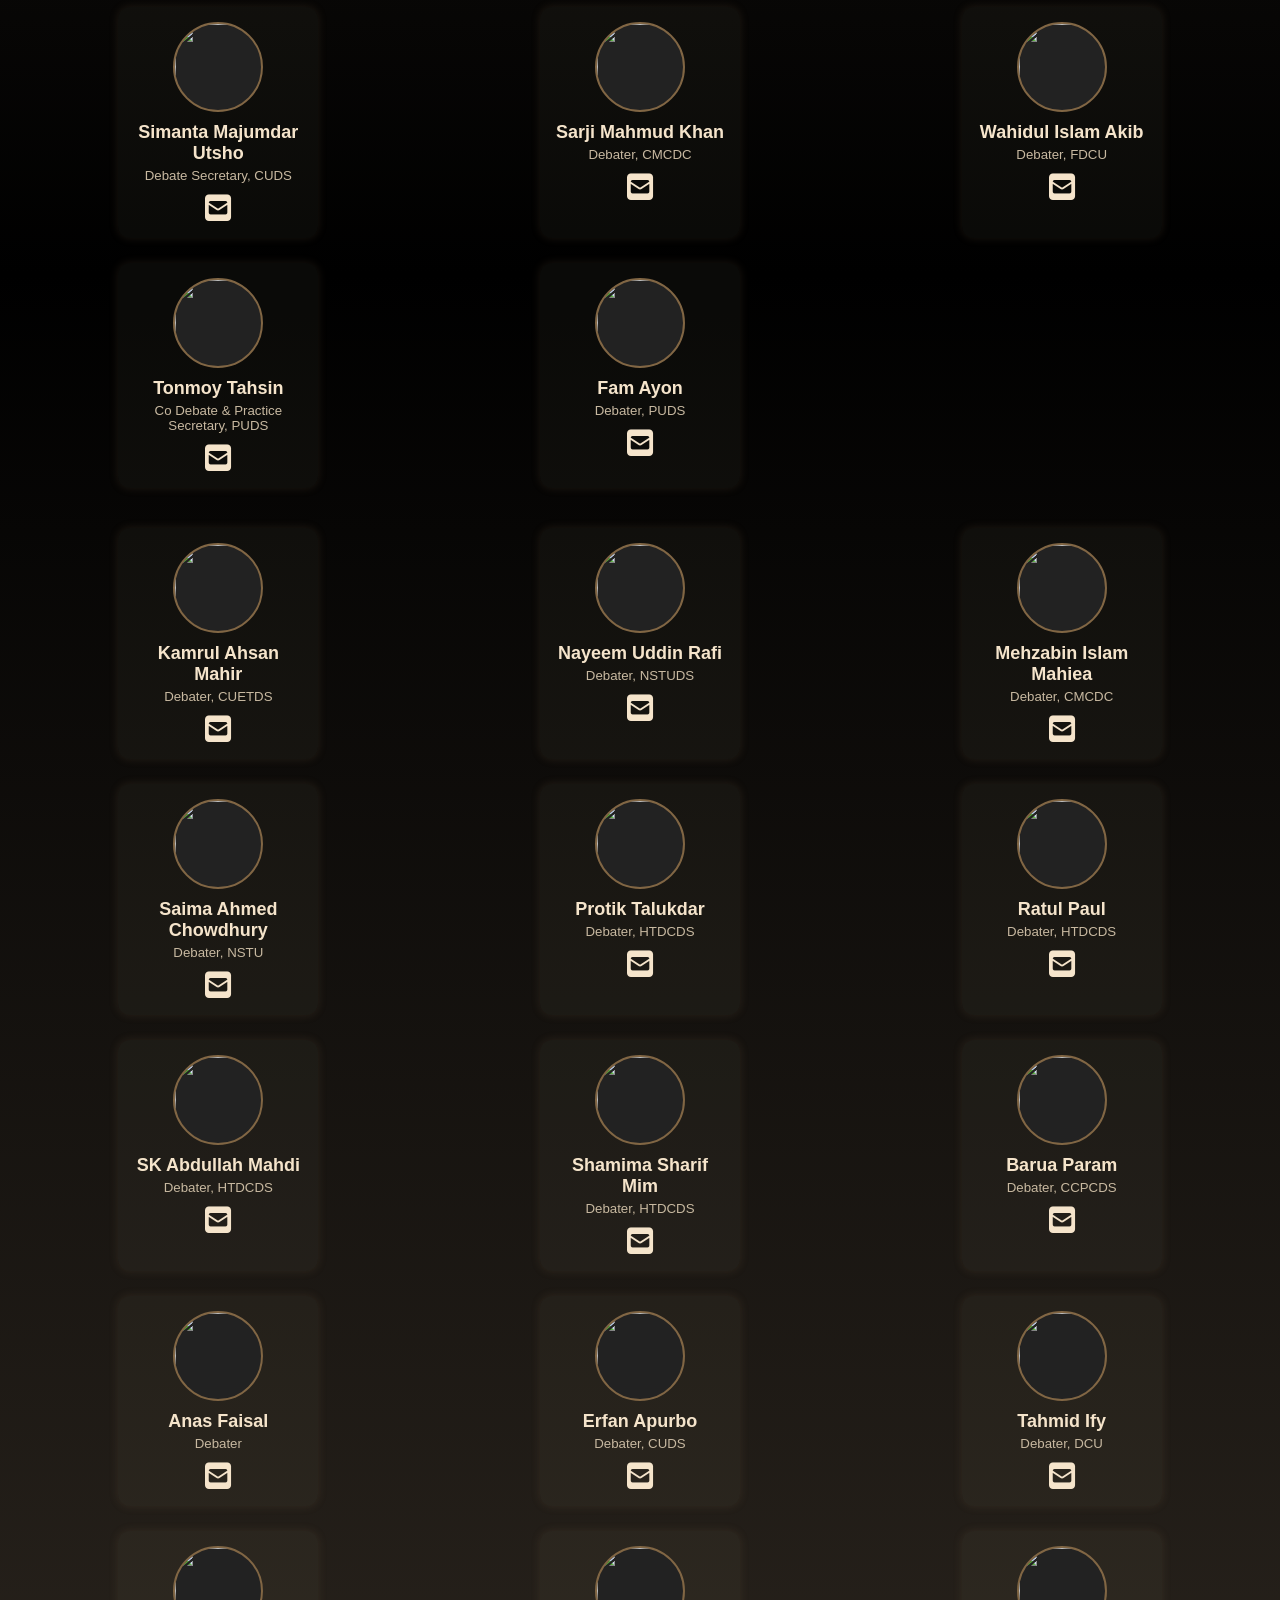
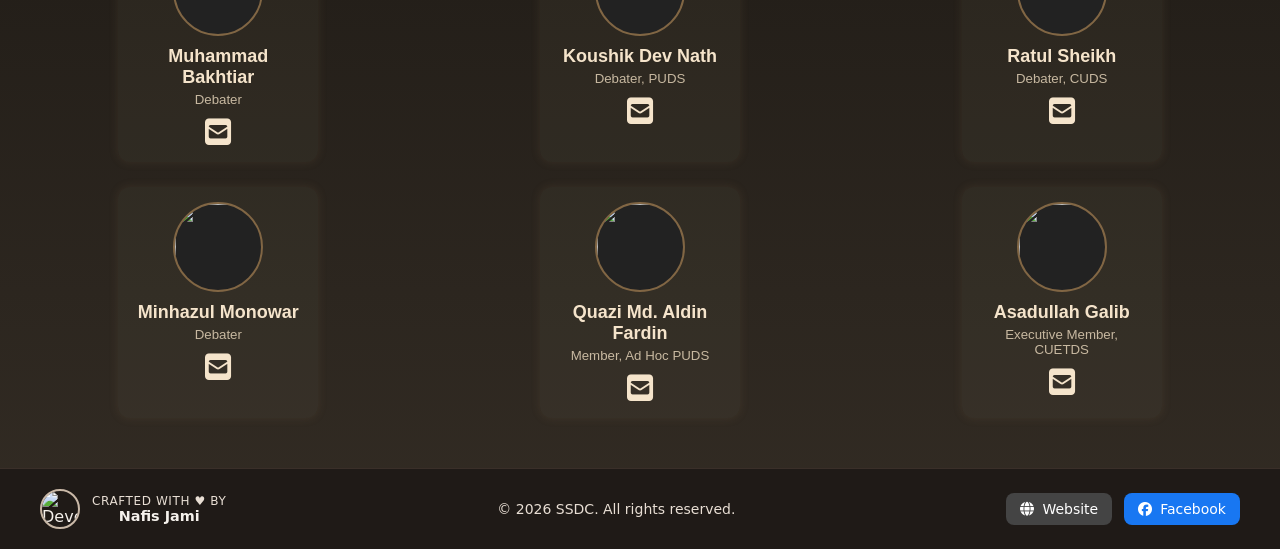
==== commit 252712fb: "Update adjudicators.html" ====
--- a/adjudicators.html
+++ b/adjudicators.html
@@ -10,6 +10,7 @@
 <link href="https://fonts.googleapis.com/css2?family=Orbitron:wght@400..900&display=swap" rel="stylesheet">
 <link rel="stylesheet"
 href="https://cdnjs.cloudflare.com/ajax/libs/font-awesome/6.5.0/css/all.min.css">
+<link rel="stylesheet" href="https://cdnjs.cloudflare.com/ajax/libs/font-awesome/6.5.0/css/all.min.css">
 </head>
 
 <body>
@@ -366,8 +367,46 @@
 </a>
 </div>
 </section>
-<footer>
-All rights reserved SSDC 2026 | Developer Nafis Jami
+<footer class="developer-footer">
+  <div class="footer-credit-container">
+
+    <!-- Left: Developer Profile Badge -->
+    <div class="dev-profile">
+      <img src="https://i.ibb.co/4nTy6hvt/IMG-20250819-234225-575.png" alt="Developer Avatar" class="dev-avatar">
+      <div class="dev-info">
+        <span class="dev-title">Crafted with ♥ by</span>
+        <span class="dev-name">Nafis     Jami</span>
+      </div>
+    </div>
+
+    <!-- Center: Standard Copyright Notice -->
+    <div class="footer-copyright">
+      <p>&copy; 2026 SSDC. All rights reserved.</p>
+    </div>
+
+    <!-- Right: Actionable Web & Facebook Links -->
+ <div class="dev-social-links">
+
+  <a href="https://jamibd25.github.io/Nafis_portfolio-/" 
+     target="_blank" 
+     class="dev-link web-link">
+    <span class="link-icon">
+      <i class="fa-solid fa-globe"></i>
+    </span>
+    Website
+  </a>
+
+  <a href="https://www.facebook.com/share/1Fh25kzGGB/" 
+     target="_blank" 
+     class="dev-link fb-link">
+    <span class="link-icon">
+      <i class="fa-brands fa-facebook"></i>
+    </span>
+    Facebook
+  </a>
+
+</div>
+  </div>
 </footer>
 <script src="script.js"></script >
 </body>
--- a/style.css
+++ b/style.css
@@ -475,4 +475,151 @@
 ❗❗❗❗❗❗❗❗❗❗❗❗❗❗❗❗❗❗
 .hidden{
 display:none !important;
+}
+/* =========================
+   search box speaker
+========================= */
+.search-box{
+width:300px;
+padding:10px;
+margin-bottom:15px;
+border-radius:8px;
+border:1px solid #ccc;
+font-size:16px;
+outline:none;
+}
+
+.search-box:focus{
+border-color:#4CAF50;
+box-shadow:0 0 5px rgba(76,175,80,0.5);
+}
+/* =========================
+   footer
+========================= */
+/* Container Layout and Theme Setup */
+.developer-footer {
+  background-color: #1F1A17; /* Dark Chocolate Background */
+  color: #F5F1EC; /* Soft chocolate white */
+  padding: 1.25rem 2rem;
+  border-top: 1px solid #3a2f29;
+  font-family: system-ui, -apple-system, sans-serif;
+}
+
+.footer-credit-container {
+  max-width: 1200px;
+  margin: 0 auto;
+  display: flex;
+  justify-content: space-between;
+  align-items: center;
+  flex-wrap: wrap;
+  gap: 1.5rem;
+}
+
+/* Developer Profile */
+.dev-profile {
+  display: flex;
+  align-items: center;
+  gap: 0.75rem;
+}
+
+.dev-avatar {
+  width: 40px;
+  height: 40px;
+  border-radius: 50%;
+  object-fit: cover;
+  border: 2px solid #c9b8a7; /* Light chocolate ring */
+}
+
+.dev-info {
+  display: flex;
+  flex-direction: column;
+}
+
+.dev-title {
+  font-size: 0.75rem;
+  color: #E8DED4; /* chocolate white */
+  text-transform: uppercase;
+  letter-spacing: 0.05em;
+}
+
+.dev-name {
+  font-size: 0.9rem;
+  font-weight: 600;
+  color: #F5F1EC;
+}
+
+/* Copyright Text */
+.footer-copyright p {
+  margin: 0;
+  font-size: 0.875rem;
+  text-align: center;
+  color: #E8DED4;
+}
+
+/* Social Links */
+.dev-social-links {
+  display: flex;
+  gap: 1.25rem;
+}
+
+.dev-link {
+  color: #F5F1EC;
+  text-decoration: none;
+  font-size: 0.875rem;
+  font-weight: 500;
+  display: flex;
+  align-items: center;
+  gap: 0.4rem;
+  transition: color 0.3s ease, transform 0.2s ease;
+}
+
+.dev-link:hover {
+  color: #d6c6b6; /* hover chocolate glow */
+  transform: translateY(-2px);
+}
+
+/* Responsive */
+@media (max-width: 768px) {
+  .footer-credit-container {
+    flex-direction: column;
+    text-align: center;
+    justify-content: center;
+    gap: 1.2rem;
+  }
+
+  .dev-profile {
+    flex-direction: column;
+    gap: 0.5rem;
+  }
+
+  .dev-social-links {
+    justify-content: center;
+  }
+}
+.dev-social-links{
+  display:flex;
+  gap:12px;
+}
+
+.dev-link{
+  text-decoration:none;
+  padding:8px 14px;
+  border-radius:8px;
+  color:white;
+  display:flex;
+  align-items:center;
+  gap:8px;
+  font-size:14px;
+}
+
+.web-link{
+  background:#444;
+}
+
+.fb-link{
+  background:#1877f2;
+}
+
+.dev-link:hover{
+  opacity:0.8;
 }
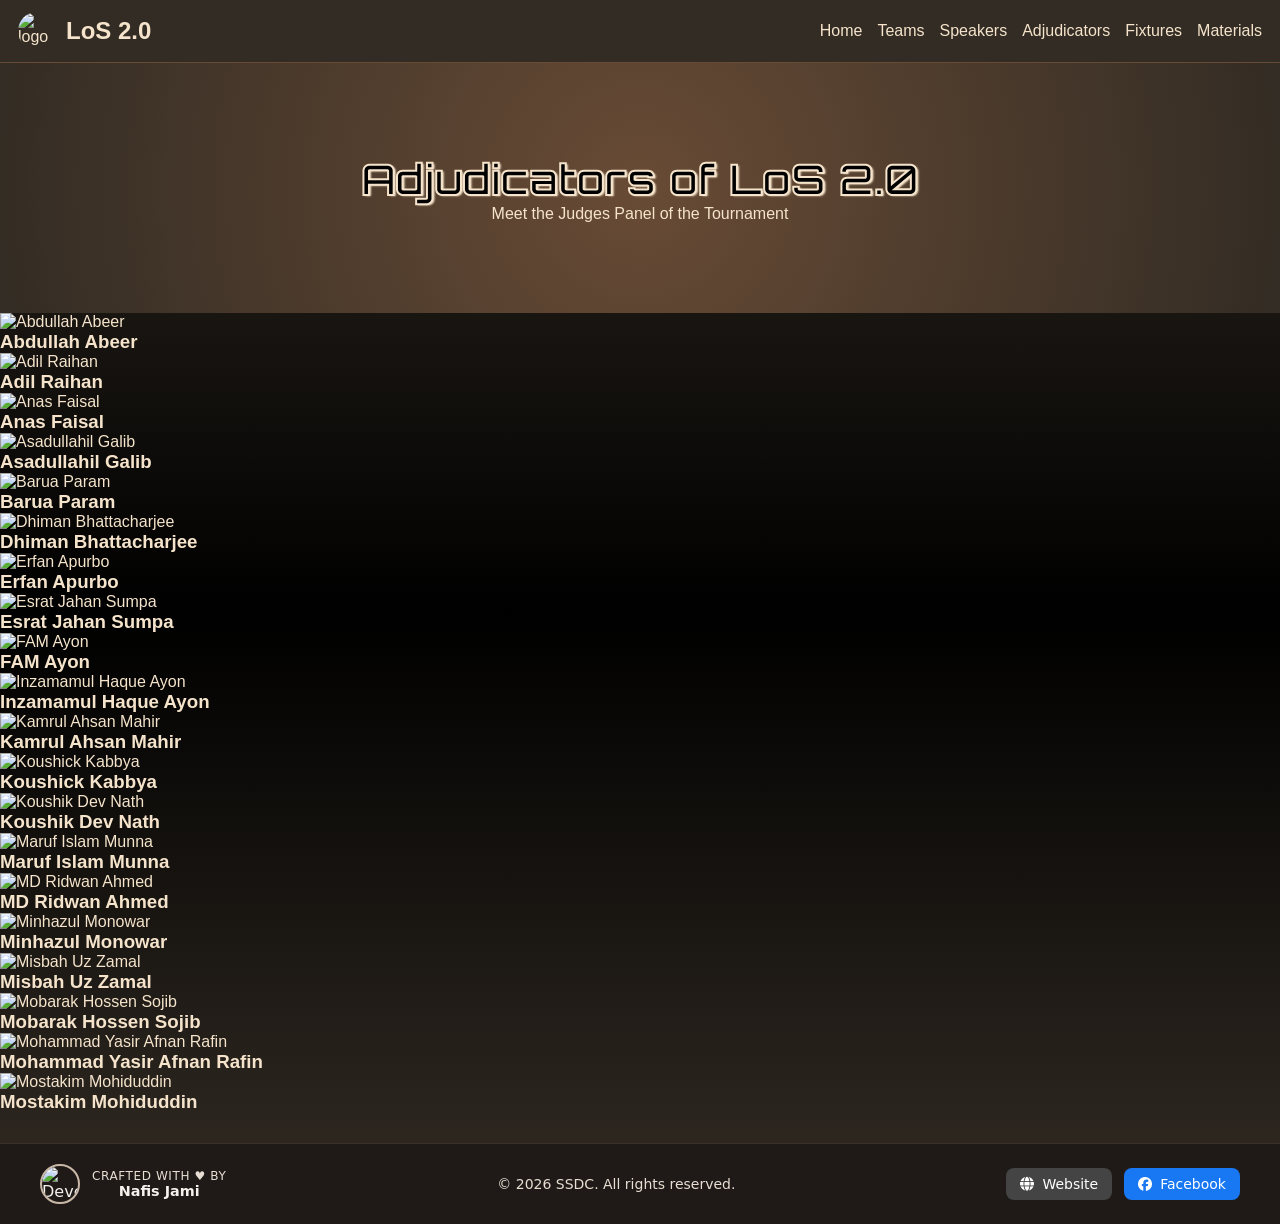
==== commit d80151a2: "Update adjudicators.html" ====
--- a/adjudicators.html
+++ b/adjudicators.html
@@ -41,332 +41,111 @@
     <p>Meet the Judges Panel of the Tournament</p>
 </section>
 
+<div class="adj-grid">
 
-<section class="cards">
+  <div class="adj-card">
+    <img src="https://i.postimg.cc/vH0Lh8xF/Abdullah-Abeer.png" alt="Abdullah Abeer">
+    <h3 class="adj-name">Abdullah Abeer</h3>
+  </div>
 
-<div class="card">
-<img src="">
-<h3>Abdullah Abeer</h3>
-<h5>Debater, CUET</h5>
-<a href="mailto:abdullahabeer003@gmail.com"><i class="fa-solid fa-square-envelope email-icon"></i></a>
+  <div class="adj-card">
+    <img src="https://i.postimg.cc/bNmHgYSf/Adil-Raihan.png" alt="Adil Raihan">
+    <h3 class="adj-name">Adil Raihan</h3>
+  </div>
+
+  <div class="adj-card">
+    <img src="https://i.postimg.cc/fTzfYSy4/Anas-Faisal.png" alt="Anas Faisal">
+    <h3 class="adj-name">Anas Faisal</h3>
+  </div>
+
+  <div class="adj-card">
+    <img src="https://i.postimg.cc/tCqNFnTK/Asadullahil-Galib.png" alt="Asadullahil Galib">
+    <h3 class="adj-name">Asadullahil Galib</h3>
+  </div>
+
+  <div class="adj-card">
+    <img src="https://i.postimg.cc/HsY9b8xf/Barua-Param.png" alt="Barua Param">
+    <h3 class="adj-name">Barua Param</h3>
+  </div>
+
+  <div class="adj-card">
+    <img src="https://i.postimg.cc/sDj45GXb/Dhiman-Bhattacharjee.png" alt="Dhiman Bhattacharjee">
+    <h3 class="adj-name">Dhiman Bhattacharjee</h3>
+  </div>
+
+  <div class="adj-card">
+    <img src="https://i.postimg.cc/MK6m1fTN/Erfan-Apurbo.png" alt="Erfan Apurbo">
+    <h3 class="adj-name">Erfan Apurbo</h3>
+  </div>
+
+  <div class="adj-card">
+    <img src="https://i.postimg.cc/8PpmLf5Y/Esrat-Jahan-Sumpa.png" alt="Esrat Jahan Sumpa">
+    <h3 class="adj-name">Esrat Jahan Sumpa</h3>
+  </div>
+
+  <div class="adj-card">
+    <img src="https://i.postimg.cc/5N4S8Q0k/FAM-Ayon.png" alt="FAM Ayon">
+    <h3 class="adj-name">FAM Ayon</h3>
+  </div>
+
+  <div class="adj-card">
+    <img src="https://i.postimg.cc/FsrV0kRC/Inzamamul-Haque-Ayon.png" alt="Inzamamul Haque Ayon">
+    <h3 class="adj-name">Inzamamul Haque Ayon</h3>
+  </div>
+
+  <div class="adj-card">
+    <img src="https://i.postimg.cc/rFVN5Rmn/Kamrul-Ahsan-Mahir.png" alt="Kamrul Ahsan Mahir">
+    <h3 class="adj-name">Kamrul Ahsan Mahir</h3>
+  </div>
+
+  <div class="adj-card">
+    <img src="https://i.postimg.cc/HsY9b8xS/Koushick-Kabbya.png" alt="Koushick Kabbya">
+    <h3 class="adj-name">Koushick Kabbya</h3>
+  </div>
+
+  <div class="adj-card">
+    <img src="https://i.postimg.cc/L693jgXv/Koushik-Dev-Nath.png" alt="Koushik Dev Nath">
+    <h3 class="adj-name">Koushik Dev Nath</h3>
+  </div>
+
+  <div class="adj-card">
+    <img src="https://i.postimg.cc/7YHnSJ6m/Maruf-Islam-Munna.png" alt="Maruf Islam Munna">
+    <h3 class="adj-name">Maruf Islam Munna</h3>
+  </div>
+
+  <div class="adj-card">
+    <img src="https://i.postimg.cc/SNSfcYsd/MD-Ridwan-Ahmed.png" alt="MD Ridwan Ahmed">
+    <h3 class="adj-name">MD Ridwan Ahmed</h3>
+  </div>
+
+  <div class="adj-card">
+    <img src="https://i.postimg.cc/05dC608B/Minhazul-Monowar.png" alt="Minhazul Monowar">
+    <h3 class="adj-name">Minhazul Monowar</h3>
+  </div>
+
+  <div class="adj-card">
+    <img src="https://i.postimg.cc/fWjv3fw2/Misbah-Uz-Zamal.png" alt="Misbah Uz Zamal">
+    <h3 class="adj-name">Misbah Uz Zamal</h3>
+  </div>
+
+  <div class="adj-card">
+    <img src="https://i.postimg.cc/DfdcWP2C/Mobarak-Hossen-Sojib.png" alt="Mobarak Hossen Sojib">
+    <h3 class="adj-name">Mobarak Hossen Sojib</h3>
+  </div>
+
+  <div class="adj-card">
+    <img src="https://i.postimg.cc/c1McKBsF/Mohammad-Yasir-Afnan-Rafin.png" alt="Mohammad Yasir Afnan Rafin">
+    <h3 class="adj-name">Mohammad Yasir Afnan Rafin</h3>
+  </div>
+
+  <div class="adj-card">
+    <img src="https://i.postimg.cc/Y2fx4zpf/Mostakim-Mohiduddin.png" alt="Mostakim Mohiduddin">
+    <h3 class="adj-name">Mostakim Mohiduddin</h3>
+  </div>
+
 </div>
 
-<div class="card">
-<img src="">
-<h3>Adi Raihan</h3>
-<h5>Vice President, CUETDS</h5>
-<a href="mailto:mraihanulhasan@gmail.com"><i class="fa-solid fa-square-envelope email-icon"></i></a>
-</div>
 
-<div class="card">
-<img src="">
-<h3>Dhiman Bhattacharjee</h3>
-<h5>Debater, BUTEX</h5>
-<a href="mailto:dhimanbhattacharjee277@gmail.com"><i class="fa-solid fa-square-envelope email-icon"></i></a>
-</div>
-
-<div class="card">
-<img src="">
-<h3>Esrat Jahan Sumpa</h3>
-<h5>Debater, FDCU</h5>
-<a href="mailto:esratjahan.sumpa@gmail.com"><i class="fa-solid fa-square-envelope email-icon"></i></a>
-</div>
-
-<div class="card">
-<img src="">
-<h3>Inzamamul Haque Ayon</h3>
-<h5>Debater, JnU</h5>
-<i class="fa-solid fa-square-envelope email-icon"></i>
-</div>
-
-<div class="card">
-<img src="">
-<h3>Koushick Kabbya</h3>
-<h5>Executive Member, CUETDS</h5>
-<a href="mailto:koushickkabbya@gmail.com"><i class="fa-solid fa-square-envelope email-icon"></i></a>
-</div>
-
-<div class="card">
-<img src="">
-<h3>Maruf Islam Munna</h3>
-<h5>Debater, DCU</h5>
-<a href="mailto:imaruf338@gmail.com"><i class="fa-solid fa-square-envelope email-icon"></i></a>
-</div>
-
-<div class="card">
-<img src="">
-<h3>Misbah Uz Zamal</h3>
-<h5>Debater, DMC</h5>
-<a href="mailto:misbahuzzamal0704@gmail.com"><i class="fa-solid fa-square-envelope email-icon"></i></a>
-</div>
-
-<div class="card">
-<img src="">
-<h3>Mohammad Yasir Afnan Rafin</h3>
-<h5>Debater, CUETDS</h5>
-<a href="mailto:mohammadyasirafnanstudent@gmail.com"><i class="fa-solid fa-square-envelope email-icon"></i></a>
-</div>
-
-<div class="card">
-<img src="">
-<h3>MD Ridwan Ahmed</h3>
-<h5>General Secretary, SDC CU</h5>
-<a href="mailto:ridwanahmedcunghs@gmail.com"><i class="fa-solid fa-square-envelope email-icon"></i></a>
-</div>
-
-<div class="card">
-<img src="">
-<h3>Muddee Rafin</h3>
-<h5>Debater, NSTU</h5>
-<a href="mailto:mubdeelslam59@gmail.com"><i class="fa-solid fa-square-envelope email-icon"></i></a>
-</div>
-
-<div class="card">
-<img src="">
-<h3>Mubarrat E Ishmum</h3>
-<h5>Debater, PUDS</h5>
-<a href="mailto:mubarrateishmum2@gmail.com"><i class="fa-solid fa-square-envelope email-icon"></i></a>
-</div>
-
-<div class="card">
-<img src="">
-<h3>Mostakim Mohiuddin</h3>
-<h5>Press & Publication Secretary, KJHDC Debater</h5>
-<a href="mailto:mostakimmohiuddin2003@gmail.com"><i class="fa-solid fa-square-envelope email-icon"></i></a>
-</div>
-
-<div class="card">
-<img src="">
-<h3>Shariful Kader Rakib</h3>
-<h5>Debater, IIUCDS</h5>
-<a href="mailto:sharifulkader469@gmail.com"><i class="fa-solid fa-square-envelope email-icon"></i></a>
-</div>
-
-<div class="card">
-<img src="">
-<h3>Shimanta Das</h3>
-<h5>Debater, BUET</h5>
-<i class="fa-solid fa-square-envelope email-icon"></i>
-</div>
-
-<div class="card">
-<img src="">
-<h3>Simanta Majumdar Utsho</h3>
-<h5>Debate Secretary, CUDS</h5>
-<a href="mailto:simantautsho@std.cu.ac.bd"><i class="fa-solid fa-square-envelope email-icon"></i></a>
-</div>
-
-<div class="card">
-<img src="">
-<h3>Sarji Mahmud Khan</h3>
-<h5>Debater, CMCDC</h5>
-<a href="mailto:mahmudsarji1806@gmail.com"><i class="fa-solid fa-square-envelope email-icon"></i></a>
-</div>
-
-<div class="card">
-<img src="">
-<h3>Wahidul Islam Akib</h3>
-<h5>Debater, FDCU</h5>
-<a href="mailto:wahidulislamakib524@gmail.com"><i class="fa-solid fa-square-envelope email-icon"></i></a>
-</div>
-
-<div class="card">
-<img src="">
-<h3>Tonmoy Tahsin</h3>
-<h5>Co Debate & Practice Secretary, PUDS</h5>
-<a href="mailto:ismailhossain350@gmail.com"><i class="fa-solid fa-square-envelope email-icon"></i></a>
-</div>
-
-<div class="card">
-<img src="">
-<h3>Fam Ayon</h3>
-<h5>Debater, PUDS</h5>
-<a href="mailto:fazalayyon@gmail.com"><i class="fa-solid fa-square-envelope email-icon"></i></a>
-</div>
-
-<!-- ⚡ Remaining cards same pattern -->
-<!-- message limit এর জন্য বাকিগুলো একই format follow করবে -->
-
-</section>
-<section class="cards">
-<!-- ========= ADJ 21 ========= -->
-<div class="card">
-<img src="">
-<h3>Kamrul Ahsan Mahir</h3>
-<h5>Debater, CUETDS</h5>
-<a href="mailto:ahsankamrul.mahir14@gmail.com">
-<i class="fa-solid fa-square-envelope email-icon"></i>
-</a>
-</div>
-
-<!-- ========= ADJ 22 ========= -->
-<div class="card">
-<img src="">
-<h3>Nayeem Uddin Rafi</h3>
-<h5>Debater, NSTUDS</h5>
-<a href="mailto:nayeemuddin879@gmail.com">
-<i class="fa-solid fa-square-envelope email-icon"></i>
-</a>
-</div>
-
-<!-- ========= ADJ 23 ========= -->
-<div class="card">
-<img src="">
-<h3>Mehzabin Islam Mahiea</h3>
-<h5>Debater, CMCDC</h5>
-<a href="mailto:maha158mahajabin@gmail.com">
-<i class="fa-solid fa-square-envelope email-icon"></i>
-</a>
-</div>
-
-<!-- ========= ADJ 24 ========= -->
-<div class="card">
-<img src="">
-<h3>Saima Ahmed Chowdhury</h3>
-<h5>Debater, NSTU</h5>
-<a href="mailto:saimaahmed6789bd@gmail.com">
-<i class="fa-solid fa-square-envelope email-icon"></i>
-</a>
-</div>
-
-<!-- ========= ADJ 25 ========= -->
-<div class="card">
-<img src="">
-<h3>Protik Talukdar</h3>
-<h5>Debater, HTDCDS</h5>
-<a href="mailto:protik.talukder.offi@gmail.com">
-<i class="fa-solid fa-square-envelope email-icon"></i>
-</a>
-</div>
-
-<!-- ========= ADJ 26 ========= -->
-<div class="card">
-<img src="">
-<h3>Ratul Paul</h3>
-<h5>Debater, HTDCDS</h5>
-<a href="mailto:ratulpaul700@gmail.com">
-<i class="fa-solid fa-square-envelope email-icon"></i>
-</a>
-</div>
-
-<!-- ========= ADJ 27 ========= -->
-<div class="card">
-<img src="">
-<h3>SK Abdullah Mahdi</h3>
-<h5>Debater, HTDCDS</h5>
-<a href="mailto:skabdullahmahdi@gmail.com">
-<i class="fa-solid fa-square-envelope email-icon"></i>
-</a>
-</div>
-
-<!-- ========= ADJ 28 ========= -->
-<div class="card">
-<img src="">
-<h3>Shamima Sharif Mim</h3>
-<h5>Debater, HTDCDS</h5>
-<a href="mailto:shamimasharif009@gmail.com">
-<i class="fa-solid fa-square-envelope email-icon"></i>
-</a>
-</div>
-
-<!-- ========= ADJ 29 ========= -->
-<div class="card">
-<img src="">
-<h3>Barua Param</h3>
-<h5>Debater, CCPCDS</h5>
-<a href="mailto:bparam101@gmail.com">
-<i class="fa-solid fa-square-envelope email-icon"></i>
-</a>
-</div>
-
-<!-- ========= ADJ 30 ========= -->
-<div class="card">
-<img src="">
-<h3>Anas Faisal</h3>
-<h5>Debater</h5>
-<a href="mailto:anasfaisal1110@gmail.com">
-<i class="fa-solid fa-square-envelope email-icon"></i>
-</a>
-</div>
-
-<!-- ========= ADJ 31 ========= -->
-<div class="card">
-<img src="">
-<h3>Erfan Apurbo</h3>
-<h5>Debater, CUDS</h5>
-<a href="mailto:apurboek@gmail.com">
-<i class="fa-solid fa-square-envelope email-icon"></i>
-</a>
-</div>
-
-<!-- ========= ADJ 32 ========= -->
-<div class="card">
-<img src="">
-<h3>Tahmid Ify</h3>
-<h5>Debater, DCU</h5>
-<a href="mailto:tahmidsiddiqui47@gmail.com">
-<i class="fa-solid fa-square-envelope email-icon"></i>
-</a>
-</div>
-
-<!-- ========= ADJ 33 ========= -->
-<div class="card">
-<img src="">
-<h3>Muhammad Bakhtiar</h3>
-<h5>Debater</h5>
-<i class="fa-solid fa-square-envelope email-icon"></i>
-</div>
-
-<!-- ========= ADJ 34 ========= -->
-<div class="card">
-<img src="">
-<h3>Koushik Dev Nath</h3>
-<h5>Debater, PUDS</h5>
-<a href="mailto:koushikdevnath15397@gmail.com">
-<i class="fa-solid fa-square-envelope email-icon"></i>
-</a>
-</div>
-
-<!-- ========= ADJ 35 ========= -->
-<div class="card">
-<img src="">
-<h3>Ratul Sheikh</h3>
-<h5>Debater, CUDS</h5>
-<a href="mailto:raatusheikh@gmail.com">
-<i class="fa-solid fa-square-envelope email-icon"></i>
-</a>
-</div>
-
-<!-- ========= ADJ 36 ========= -->
-<div class="card">
-<img src="">
-<h3>Minhazul Monowar</h3>
-<h5>Debater</h5>
-<a href="mailto:minhajulmonowar018@gmail.com">
-<i class="fa-solid fa-square-envelope email-icon"></i>
-</a>
-</div>
-
-<!-- ========= ADJ 37 ========= -->
-<div class="card">
-<img src="">
-<h3>Quazi Md. Aldin Fardin</h3>
-<h5>Member, Ad Hoc PUDS</h5>
-<a href="mailto:kferdoush617@gmail.com">
-<i class="fa-solid fa-square-envelope email-icon"></i>
-</a>
-</div>
-
-<!-- ========= ADJ 38 ========= -->
-<div class="card">
-<img src="">
-<h3>Asadullah Galib</h3>
-<h5>Executive Member, CUETDS</h5>
-<a href="mailto:mgalib712@gmail.com">
-<i class="fa-solid fa-square-envelope email-icon"></i>
-</a>
-</div>
-</section>
 <footer class="developer-footer">
   <div class="footer-credit-container">
 
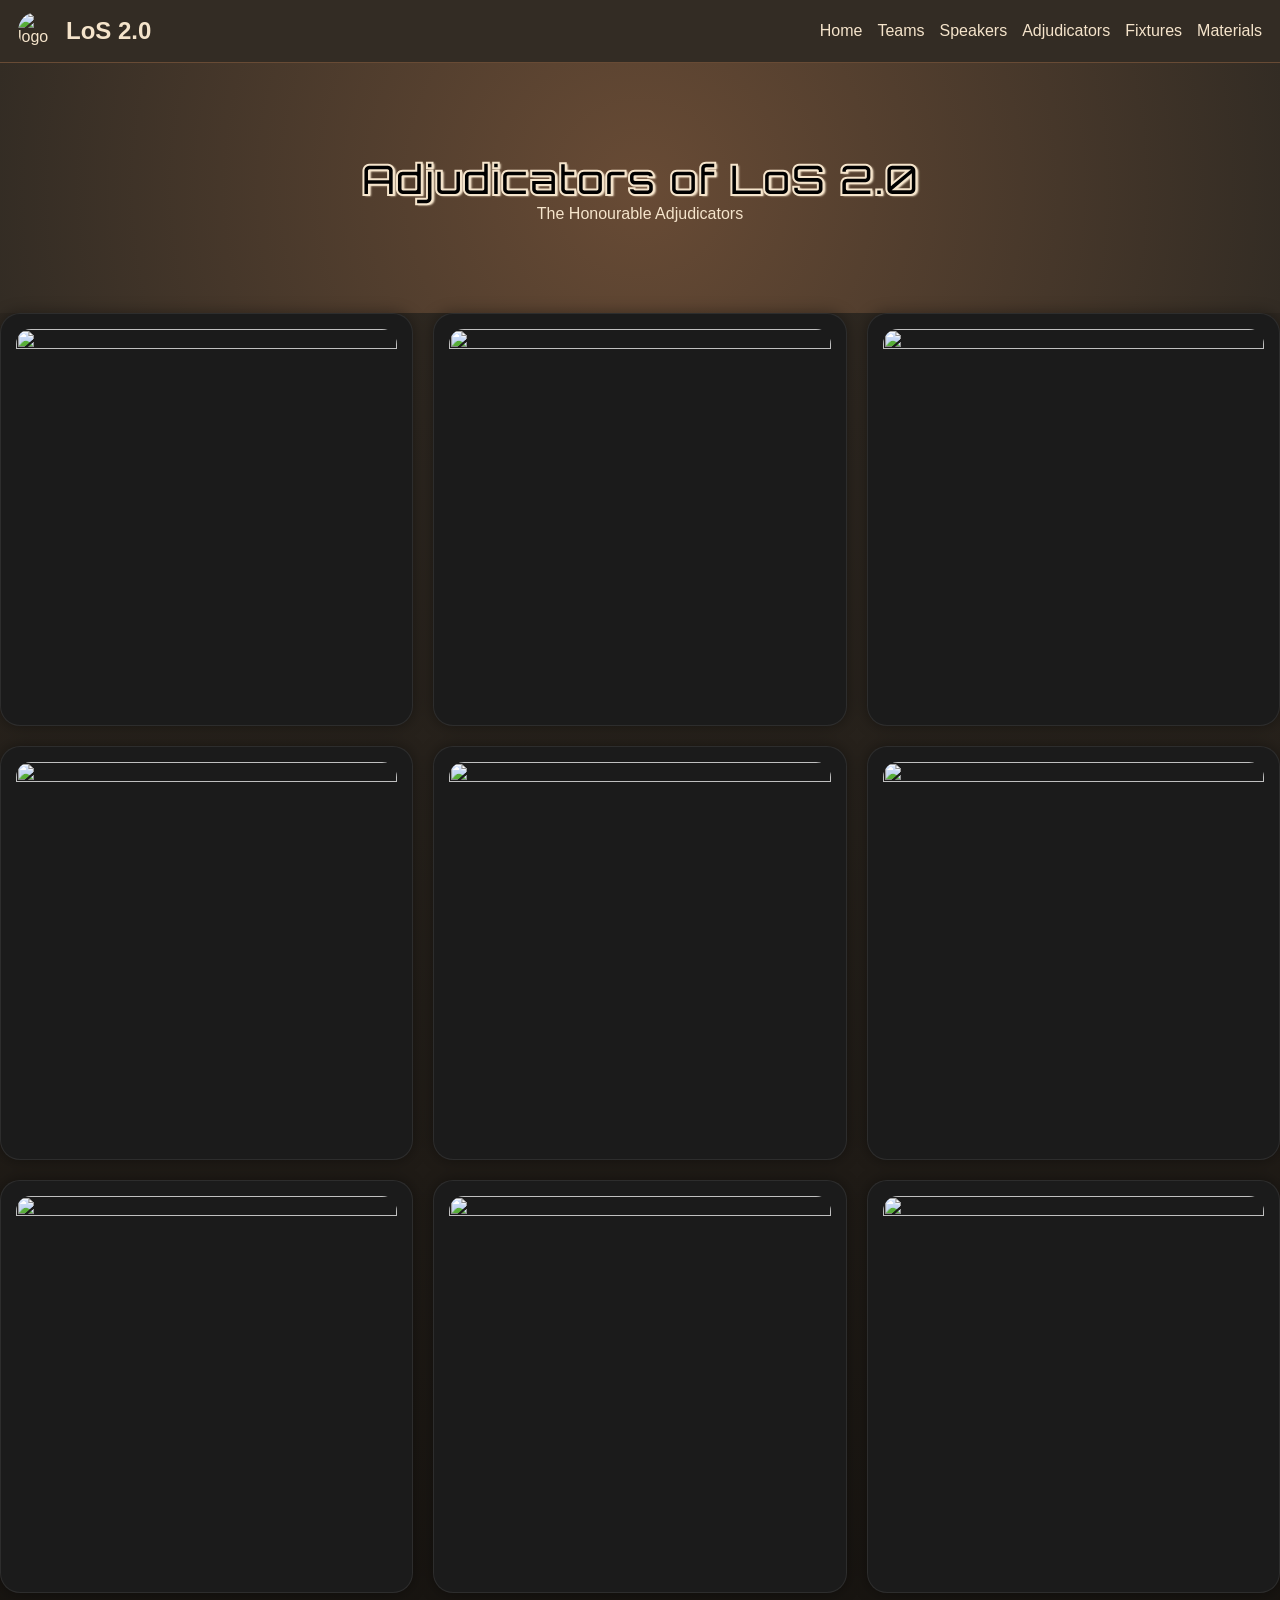
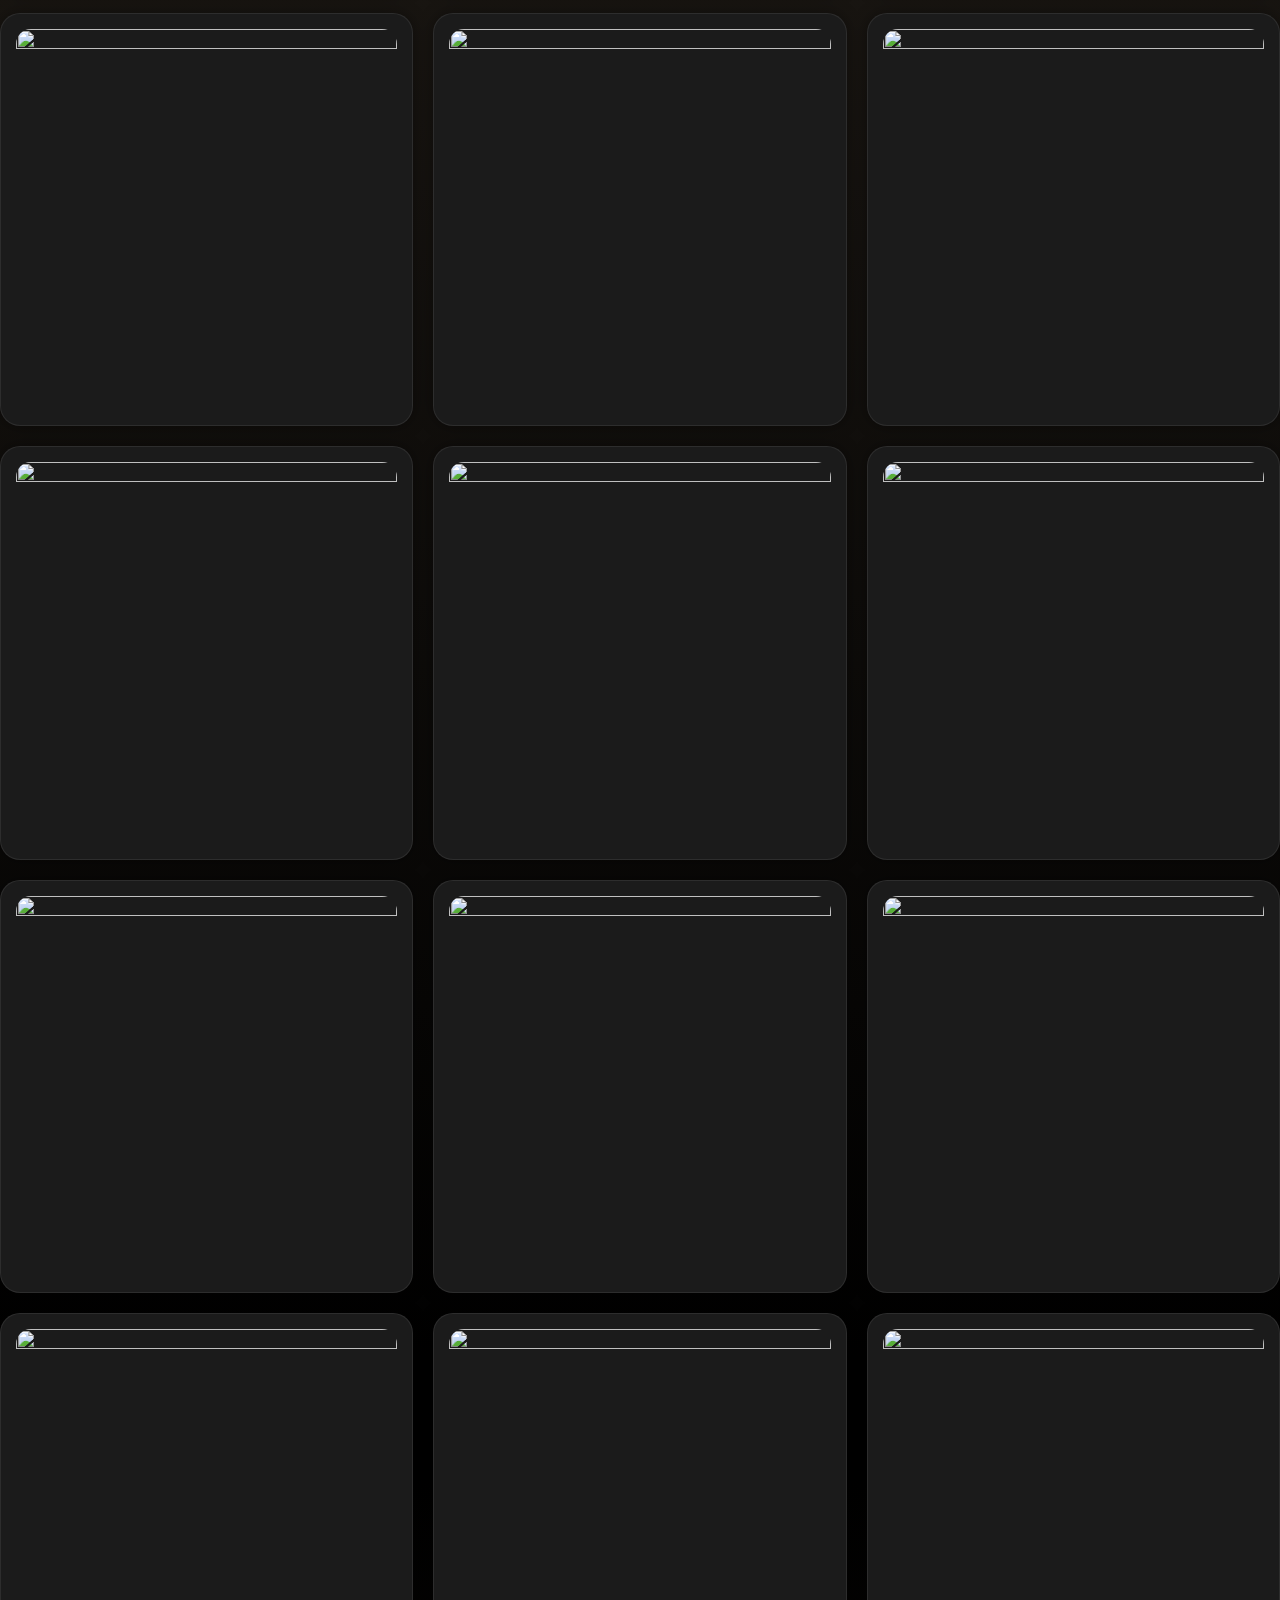
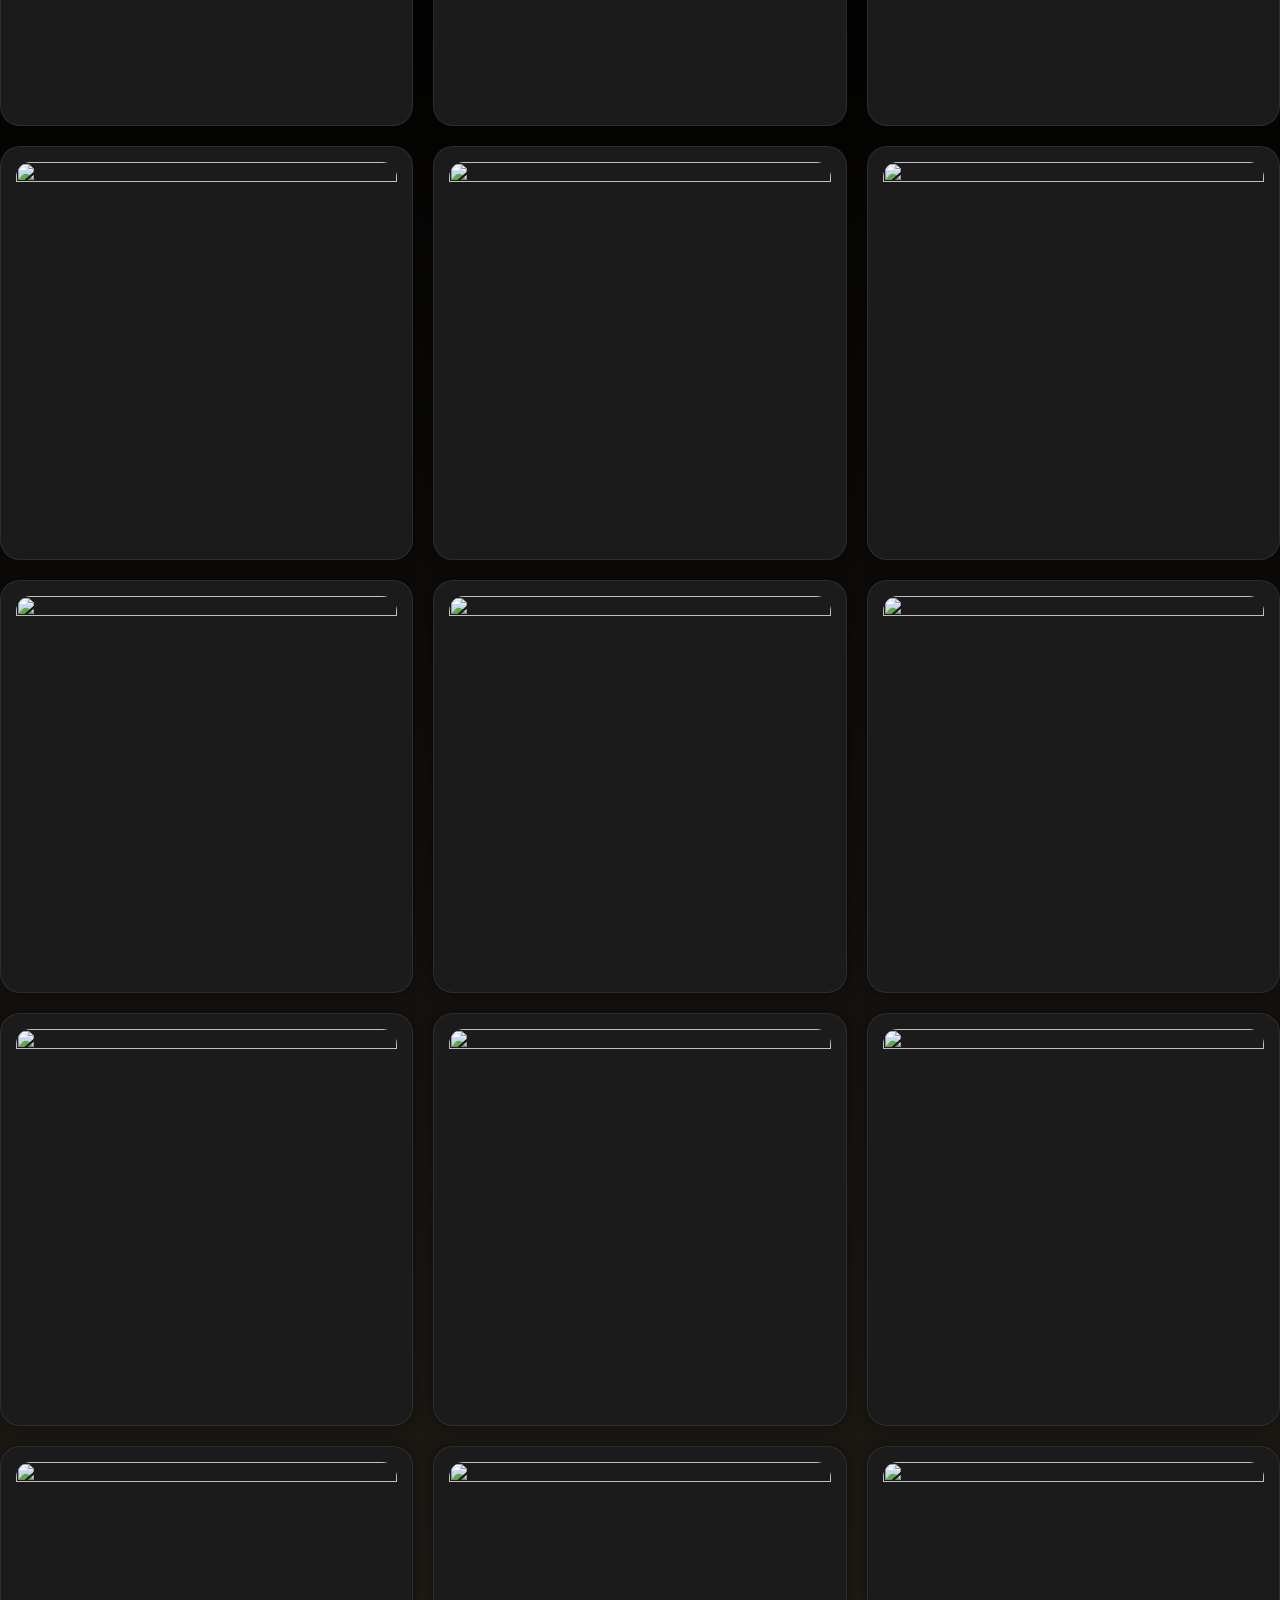
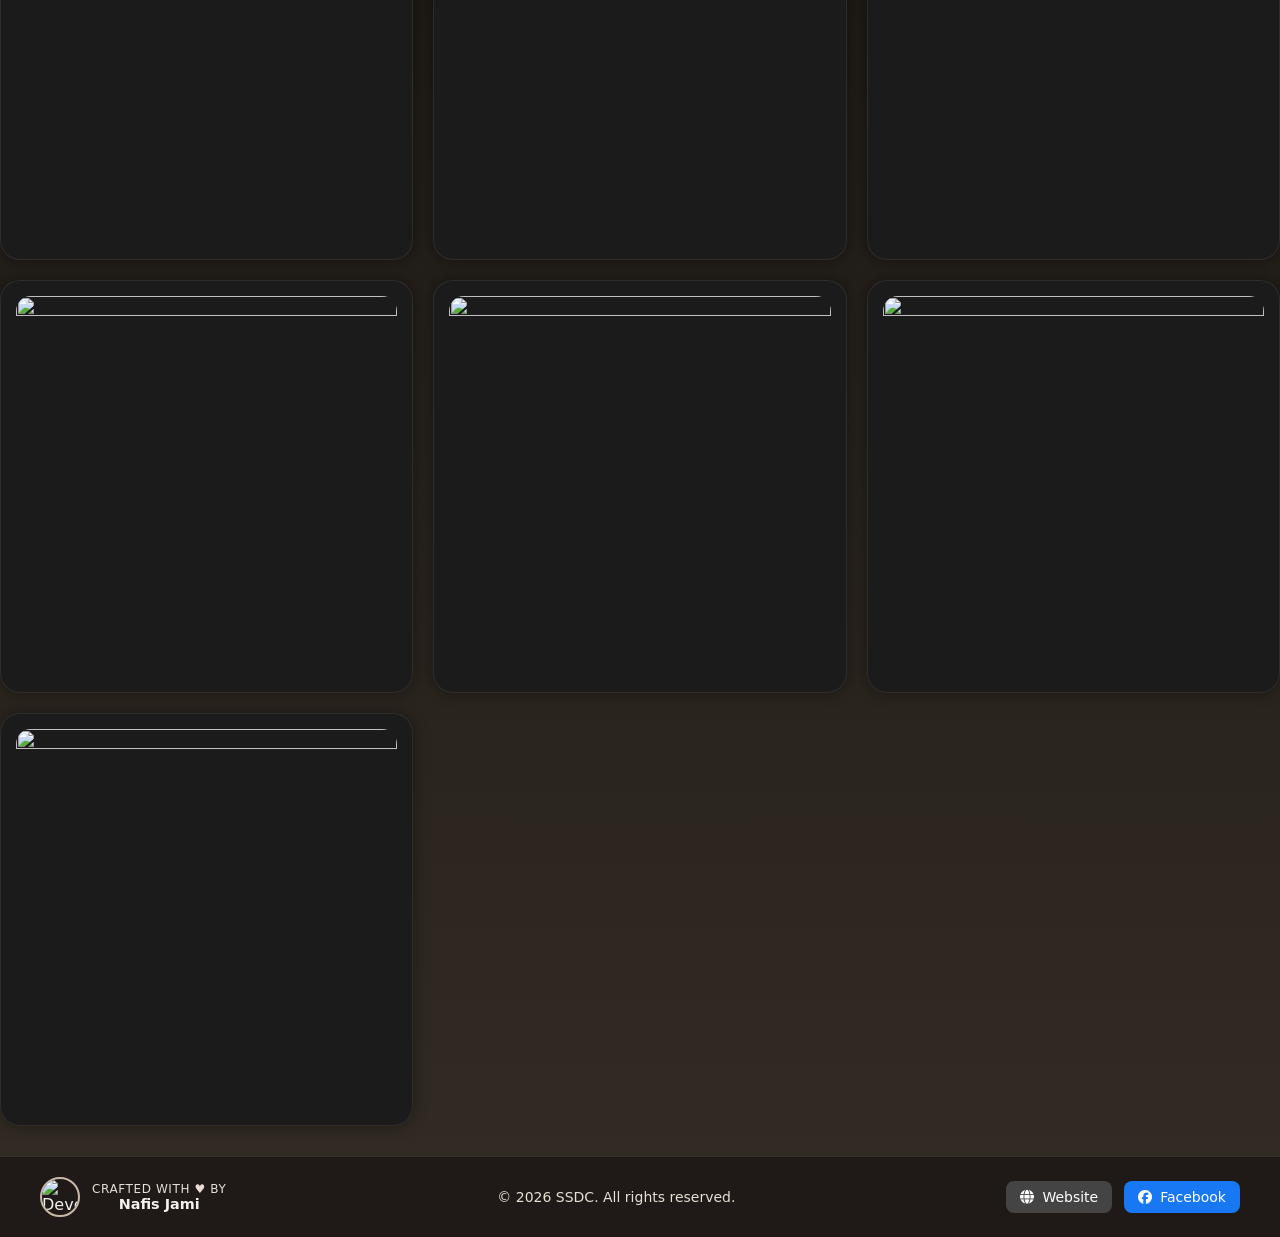
==== commit fd27acc0: "Update adjudicators.html" ====
--- a/adjudicators.html
+++ b/adjudicators.html
@@ -38,113 +38,49 @@
 </div>
 <section class="home">
     <h1 class="title">Adjudicators of LoS 2.0</h1>
-    <p>Meet the Judges Panel of the Tournament</p>
+    <p>The Honourable Adjudicators </p>
 </section>
-
 <div class="adj-grid">
 
-  <div class="adj-card">
-    <img src="https://i.postimg.cc/vH0Lh8xF/Abdullah-Abeer.png" alt="Abdullah Abeer">
-    <h3 class="adj-name">Abdullah Abeer</h3>
-  </div>
-
-  <div class="adj-card">
-    <img src="https://i.postimg.cc/bNmHgYSf/Adil-Raihan.png" alt="Adil Raihan">
-    <h3 class="adj-name">Adil Raihan</h3>
-  </div>
-
-  <div class="adj-card">
-    <img src="https://i.postimg.cc/fTzfYSy4/Anas-Faisal.png" alt="Anas Faisal">
-    <h3 class="adj-name">Anas Faisal</h3>
-  </div>
-
-  <div class="adj-card">
-    <img src="https://i.postimg.cc/tCqNFnTK/Asadullahil-Galib.png" alt="Asadullahil Galib">
-    <h3 class="adj-name">Asadullahil Galib</h3>
-  </div>
-
-  <div class="adj-card">
-    <img src="https://i.postimg.cc/HsY9b8xf/Barua-Param.png" alt="Barua Param">
-    <h3 class="adj-name">Barua Param</h3>
-  </div>
-
-  <div class="adj-card">
-    <img src="https://i.postimg.cc/sDj45GXb/Dhiman-Bhattacharjee.png" alt="Dhiman Bhattacharjee">
-    <h3 class="adj-name">Dhiman Bhattacharjee</h3>
-  </div>
-
-  <div class="adj-card">
-    <img src="https://i.postimg.cc/MK6m1fTN/Erfan-Apurbo.png" alt="Erfan Apurbo">
-    <h3 class="adj-name">Erfan Apurbo</h3>
-  </div>
-
-  <div class="adj-card">
-    <img src="https://i.postimg.cc/8PpmLf5Y/Esrat-Jahan-Sumpa.png" alt="Esrat Jahan Sumpa">
-    <h3 class="adj-name">Esrat Jahan Sumpa</h3>
-  </div>
-
-  <div class="adj-card">
-    <img src="https://i.postimg.cc/5N4S8Q0k/FAM-Ayon.png" alt="FAM Ayon">
-    <h3 class="adj-name">FAM Ayon</h3>
-  </div>
-
-  <div class="adj-card">
-    <img src="https://i.postimg.cc/FsrV0kRC/Inzamamul-Haque-Ayon.png" alt="Inzamamul Haque Ayon">
-    <h3 class="adj-name">Inzamamul Haque Ayon</h3>
-  </div>
-
-  <div class="adj-card">
-    <img src="https://i.postimg.cc/rFVN5Rmn/Kamrul-Ahsan-Mahir.png" alt="Kamrul Ahsan Mahir">
-    <h3 class="adj-name">Kamrul Ahsan Mahir</h3>
-  </div>
-
-  <div class="adj-card">
-    <img src="https://i.postimg.cc/HsY9b8xS/Koushick-Kabbya.png" alt="Koushick Kabbya">
-    <h3 class="adj-name">Koushick Kabbya</h3>
-  </div>
-
-  <div class="adj-card">
-    <img src="https://i.postimg.cc/L693jgXv/Koushik-Dev-Nath.png" alt="Koushik Dev Nath">
-    <h3 class="adj-name">Koushik Dev Nath</h3>
-  </div>
-
-  <div class="adj-card">
-    <img src="https://i.postimg.cc/7YHnSJ6m/Maruf-Islam-Munna.png" alt="Maruf Islam Munna">
-    <h3 class="adj-name">Maruf Islam Munna</h3>
-  </div>
-
-  <div class="adj-card">
-    <img src="https://i.postimg.cc/SNSfcYsd/MD-Ridwan-Ahmed.png" alt="MD Ridwan Ahmed">
-    <h3 class="adj-name">MD Ridwan Ahmed</h3>
-  </div>
-
-  <div class="adj-card">
-    <img src="https://i.postimg.cc/05dC608B/Minhazul-Monowar.png" alt="Minhazul Monowar">
-    <h3 class="adj-name">Minhazul Monowar</h3>
-  </div>
-
-  <div class="adj-card">
-    <img src="https://i.postimg.cc/fWjv3fw2/Misbah-Uz-Zamal.png" alt="Misbah Uz Zamal">
-    <h3 class="adj-name">Misbah Uz Zamal</h3>
-  </div>
-
-  <div class="adj-card">
-    <img src="https://i.postimg.cc/DfdcWP2C/Mobarak-Hossen-Sojib.png" alt="Mobarak Hossen Sojib">
-    <h3 class="adj-name">Mobarak Hossen Sojib</h3>
-  </div>
-
-  <div class="adj-card">
-    <img src="https://i.postimg.cc/c1McKBsF/Mohammad-Yasir-Afnan-Rafin.png" alt="Mohammad Yasir Afnan Rafin">
-    <h3 class="adj-name">Mohammad Yasir Afnan Rafin</h3>
-  </div>
-
-  <div class="adj-card">
-    <img src="https://i.postimg.cc/Y2fx4zpf/Mostakim-Mohiduddin.png" alt="Mostakim Mohiduddin">
-    <h3 class="adj-name">Mostakim Mohiduddin</h3>
-  </div>
+  <div class="adj-card"><img src="https://i.postimg.cc/GtZq8cTN/Abdullah-Abeer-(2).png" alt=""></div>
+  <div class="adj-card"><img src="https://i.postimg.cc/GmnXbmR0/Adil-Raihan.png" alt=""></div>
+  <div class="adj-card"><img src="https://i.postimg.cc/x1Ph7zzX/Anas-Faisal-(1).png" alt=""></div>
+  <div class="adj-card"><img src="https://i.postimg.cc/GtBXmB9d/Asadullahil-Galib-(1).png" alt=""></div>
+  <div class="adj-card"><img src="https://i.postimg.cc/vBTz01rY/Barua-Param.png" alt=""></div>
+  <div class="adj-card"><img src="https://i.postimg.cc/fknfWB6Q/Dhiman-Bhattacharjee-(1).png" alt=""></div>
+  <div class="adj-card"><img src="https://i.postimg.cc/J7gTdQd4/Erfan-Apurbo.png" alt=""></div>
+  <div class="adj-card"><img src="https://i.postimg.cc/fbw50qk0/Esrat-Jahan-Sumpa.png" alt=""></div>
+  <div class="adj-card"><img src="https://i.postimg.cc/0yvhcfbr/FAM-Ayon-(1).png" alt=""></div>
+  <div class="adj-card"><img src="https://i.postimg.cc/fy0vh6qK/Inzamamul-Haque-Ayon.png" alt=""></div>
+  <div class="adj-card"><img src="https://i.postimg.cc/xdt5GGbh/Kamrul-Ahsan-Mahir.png" alt=""></div>
+  <div class="adj-card"><img src="https://i.postimg.cc/MKVh74Kw/Koushick-Kabbya-(1).png" alt=""></div>
+  <div class="adj-card"><img src="https://i.postimg.cc/rst9LvY6/Koushik-Dev-Nath.png" alt=""></div>
+  <div class="adj-card"><img src="https://i.postimg.cc/rmsJfd15/Maruf-Islam-Munna.png" alt=""></div>
+  <div class="adj-card"><img src="https://i.postimg.cc/g2p1NDnk/MD-Ridwan-Ahmed-(1).png" alt=""></div>
+  <div class="adj-card"><img src="https://i.postimg.cc/fT9H406y/Minhazul-Monowar.png" alt=""></div>
+  <div class="adj-card"><img src="https://i.postimg.cc/ZqVHPPys/Misbah-Uz-Zamal.png" alt=""></div>
+  <div class="adj-card"><img src="https://i.postimg.cc/ZYBkRnGt/Mobarak-Hossen-Sojib-(1).png" alt=""></div>
+  <div class="adj-card"><img src="https://i.postimg.cc/nL02KKDH/Mohammad-Yasir-Afnan-Rafin.png" alt=""></div>
+  <div class="adj-card"><img src="https://i.postimg.cc/nzrk3s4L/Mubarrat-E-Ishmum.png" alt=""></div>
+  <div class="adj-card"><img src="https://i.postimg.cc/d3T9KzN5/Mubdee-Rafin.png" alt=""></div>
+  <div class="adj-card"><img src="https://i.postimg.cc/PfpGxJgd/Muhammad-Bakhtiar-(1).png" alt=""></div>
+  <div class="adj-card"><img src="https://i.postimg.cc/Y2J5mk7r/Nayeem-Uddin-Rafi.png" alt=""></div>
+  <div class="adj-card"><img src="https://i.postimg.cc/90qBjvNm/Protik-Talukder.png" alt=""></div>
+  <div class="adj-card"><img src="https://i.postimg.cc/tJL2ZXnw/Quazi-Mohammad-Aldin-Fardin.png" alt=""></div>
+  <div class="adj-card"><img src="https://i.postimg.cc/qM3mfC9X/Ratul-Paul.png" alt=""></div>
+  <div class="adj-card"><img src="https://i.postimg.cc/W4bCP1G9/Ratul-Sheikh-(1).png" alt=""></div>
+  <div class="adj-card"><img src="https://i.postimg.cc/W3dyhYff/Saima-Ahmed-Chowdhury-(1).png" alt=""></div>
+  <div class="adj-card"><img src="https://i.postimg.cc/2yBxfPXY/Sarjil-Mahmud-Khan.png" alt=""></div>
+  <div class="adj-card"><img src="https://i.postimg.cc/7Y2BvTpS/Shamima-Sharif.png" alt=""></div>
+  <div class="adj-card"><img src="https://i.postimg.cc/pTSB42Cp/Shariful-Kader-Rakib.png" alt=""></div>
+  <div class="adj-card"><img src="https://i.postimg.cc/3xhznBdd/Shimanta-Das-(1).png" alt=""></div>
+  <div class="adj-card"><img src="https://i.postimg.cc/765RftQM/Simanta-Majumdar-Utsho-(1).png" alt=""></div>
+  <div class="adj-card"><img src="https://i.postimg.cc/nL02KKDf/SK-Abdullah-Mahdi.png" alt=""></div>
+  <div class="adj-card"><img src="https://i.postimg.cc/T1yt3yhG/Tahmid-Efty.png" alt=""></div>
+  <div class="adj-card"><img src="https://i.postimg.cc/ZYBkRnGS/Tonmoy-Tahsin-(1).png" alt=""></div>
+  <div class="adj-card"><img src="https://i.postimg.cc/NMKn5CPJ/Wahidul-Islam-Akib-(1).png" alt=""></div>
 
 </div>
-
 
 <footer class="developer-footer">
   <div class="footer-credit-container">
--- a/style.css
+++ b/style.css
@@ -253,78 +253,50 @@
 font-weight:bold;
 }
 /* =========================
-   CARDS
-========================= */
-/* ======================
-   CARD GRID LAYOUT
-====================== */
-
-.cards{
-display:grid;
-grid-template-columns:repeat(3,1fr);
-gap:25px;
-justify-items:center;
-padding:20px;
-}
-
-/* ======================
-   CARD DESIGN
-====================== */
-
-.card{
-width:200px;
-background:rgba(200,185,161,0.05);
-padding:15px;
-border-radius:12px;
-text-align:center;
-transition:0.3s;
-box-shadow:0 0 10px rgba(129,102,68,0.2);
-}
-
-.card:hover{
-transform:translateY(-5px);
-box-shadow:0 0 20px rgba(129,102,68,0.5);
-}
-
-/* IMAGE PLACEHOLDER */
-
-.card img{
-width:90px;
-height:90px;
-border-radius:50%;
-border:2px solid #816644;
-margin-bottom:10px;
-background:#222; /* image না থাকলেও circle দেখাবে */
-}
-
-/* NAME */
-
-.card h3{
-color:#f5e4cb;
-margin-bottom:4px;
-font-size:18px;
-}
-
-/* DESIGNATION */
-
-.card h5{
-color:#c8b9a1;
-font-weight:400;
-margin-bottom:10px;
-}
-
-/* EMAIL ICON */
-
-.email-icon{
-color:#f5e4cb;
-font-size:30px;
-transition:.3s;
-}
-
-.email-icon:hover{
-color:#816644;
-}
-
+   ADJ Card
+========================= */
+.adj-grid{
+  width:100%;
+  display:grid;
+  grid-template-columns:repeat(3,1fr);
+  gap:20px;
+}
+
+/* Mobile */
+@media (max-width:768px){
+  .adj-grid{
+    grid-template-columns:1fr;
+  }
+}
+
+.adj-card{
+  background:#1b1b1b;
+  border:1px solid rgba(255,255,255,0.08);
+  border-radius:20px;
+  padding:15px;
+  text-align:center;
+  transition:0.3s ease;
+  box-shadow:0 0 15px rgba(0,0,0,0.4);
+}
+
+.adj-card:hover{
+  transform:translateY(-5px);
+  box-shadow:0 0 20px rgba(169,113,66,0.5);
+}
+
+.adj-card img{
+  width:100%;
+  aspect-ratio:1/1;
+  object-fit:cover;
+  border-radius:15px;
+}
+
+.adj-name{
+  color:#fff;
+  font-size:18px;
+  margin-top:12px;
+  font-weight:600;
+}
 /* ======================
    RESPONSIVE
 ====================== */
